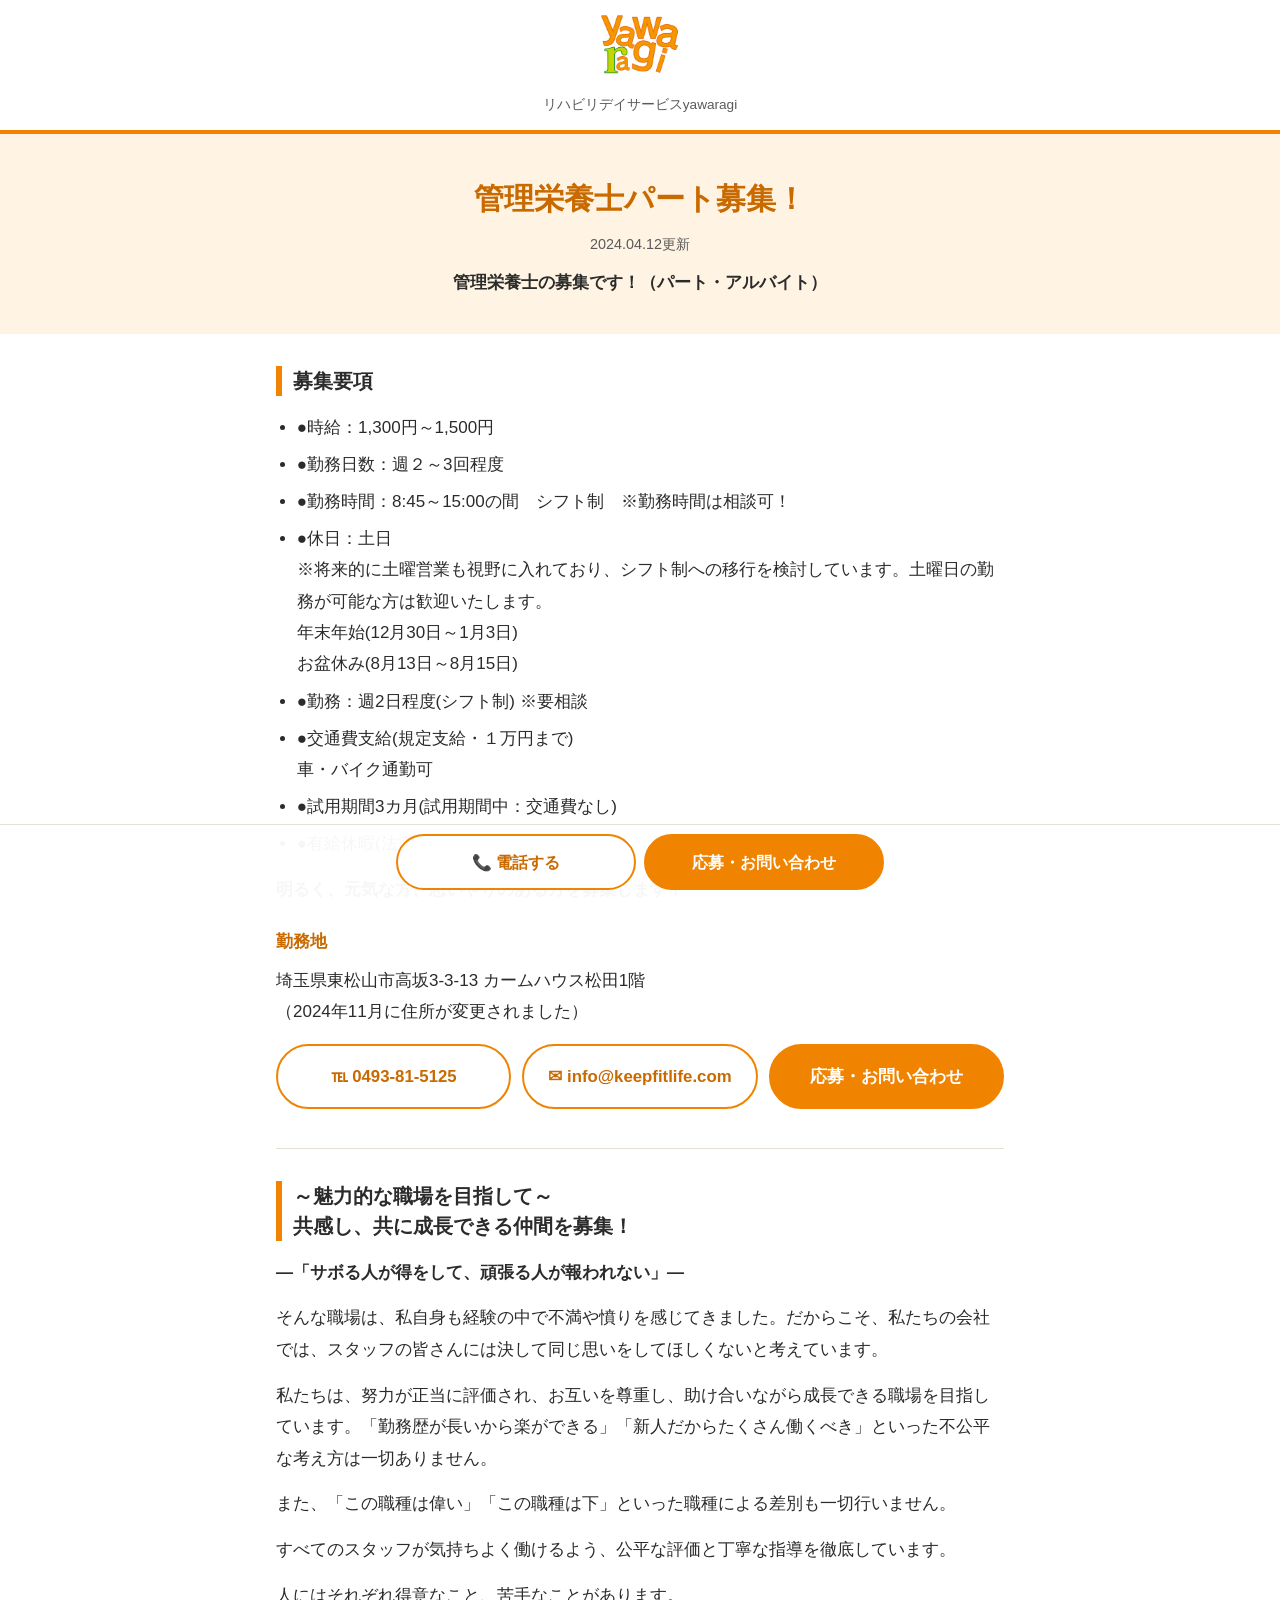
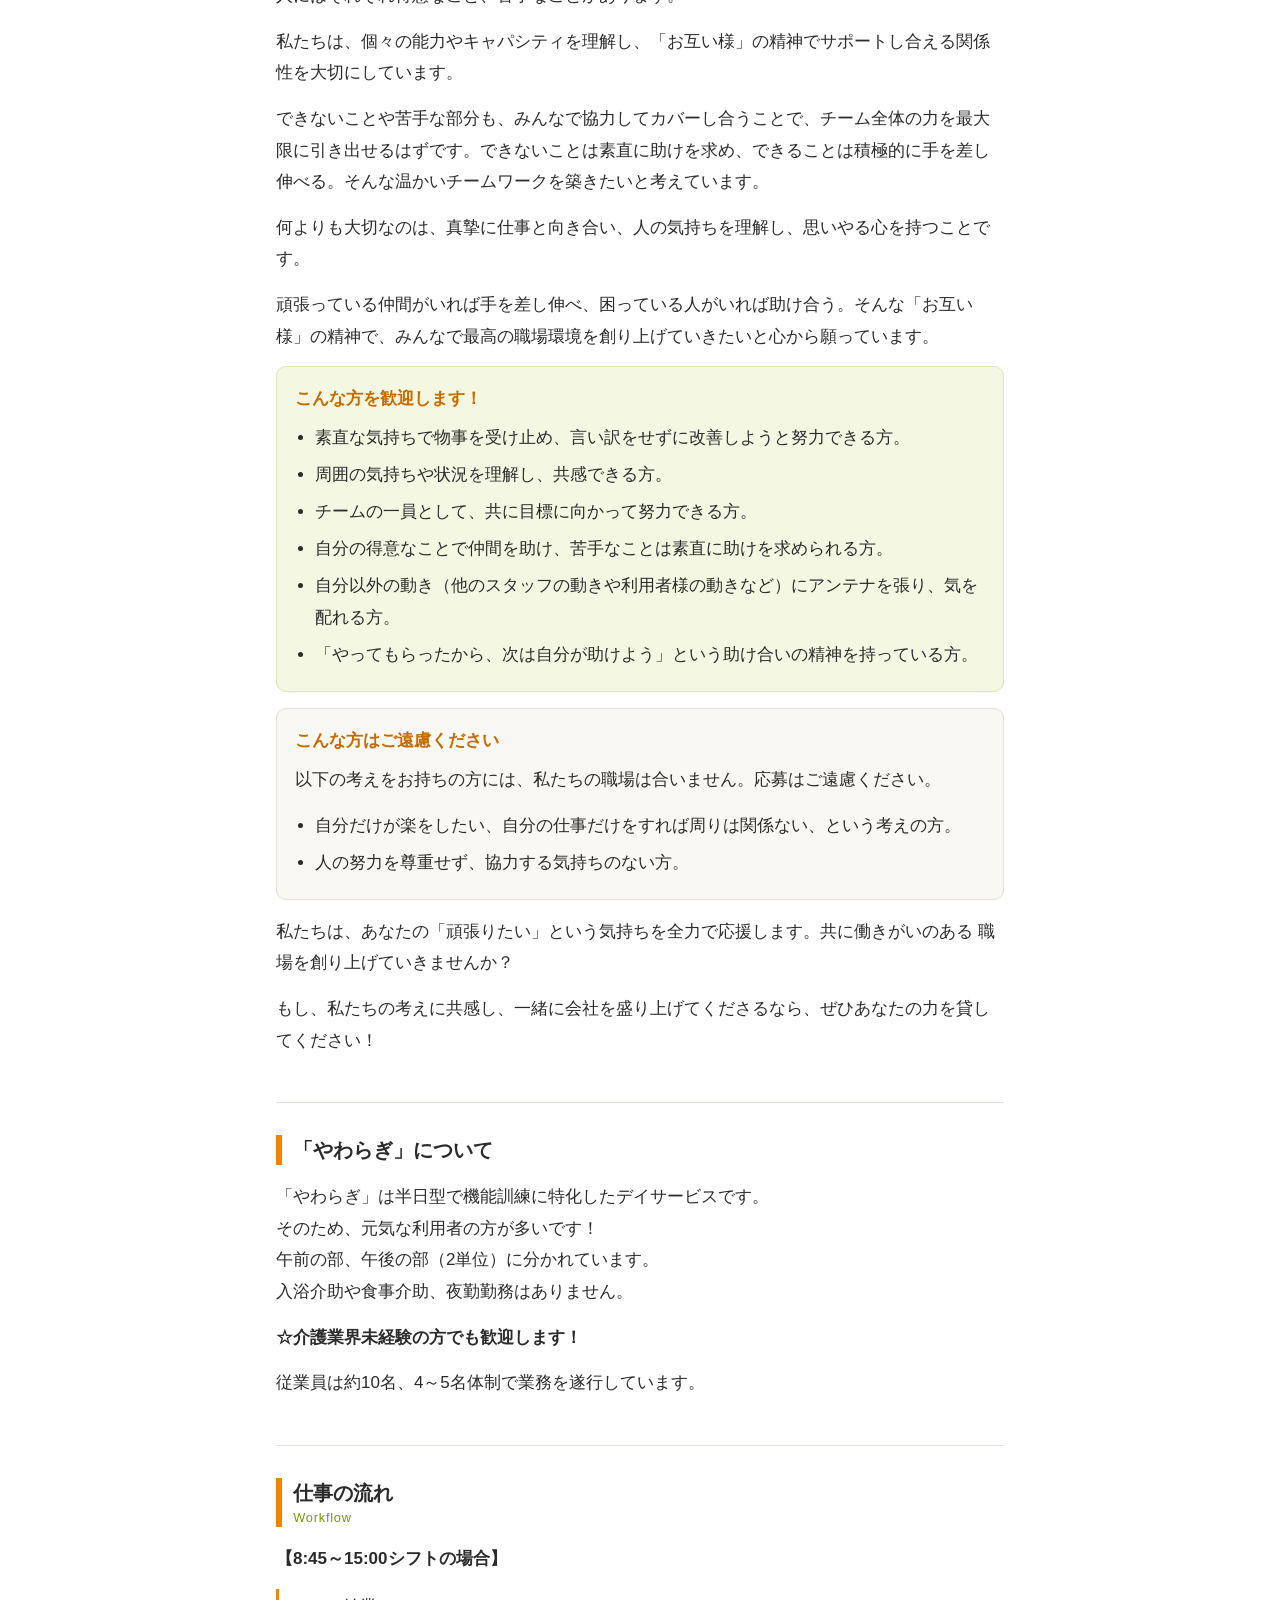
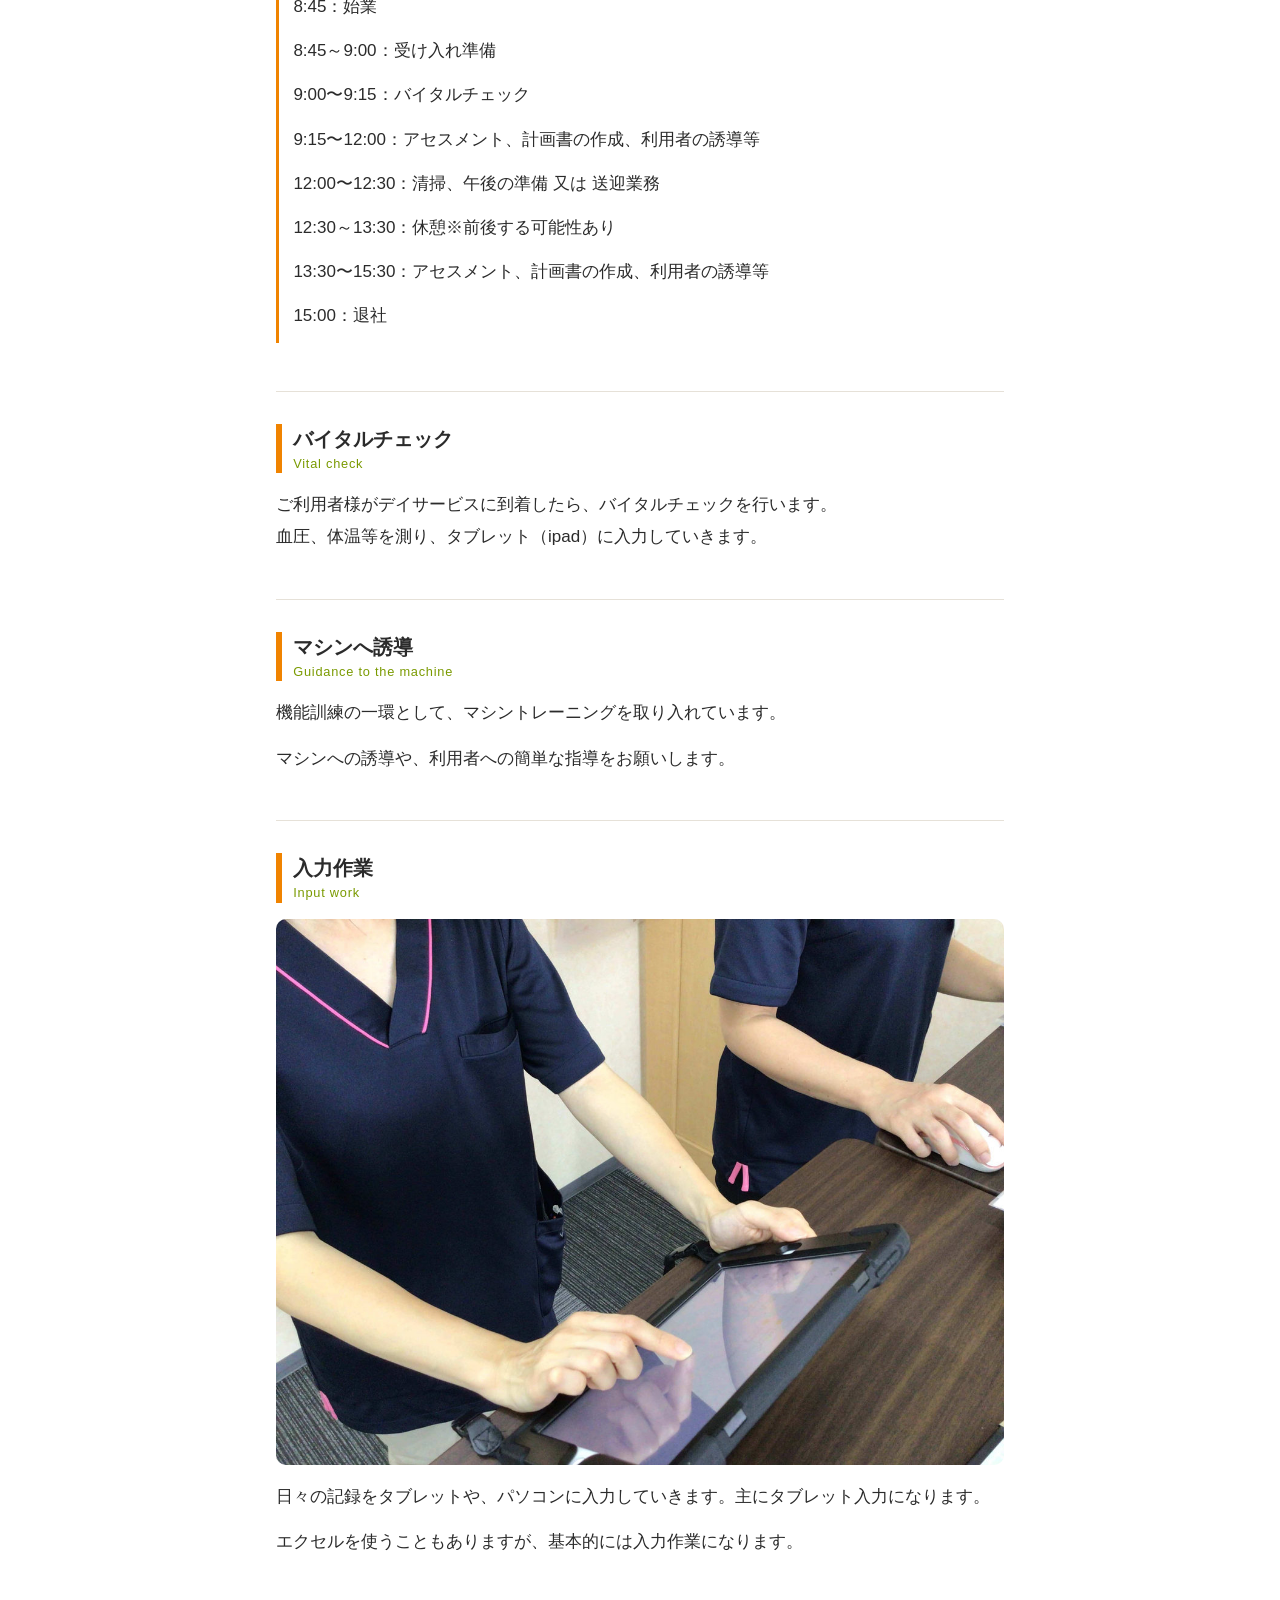
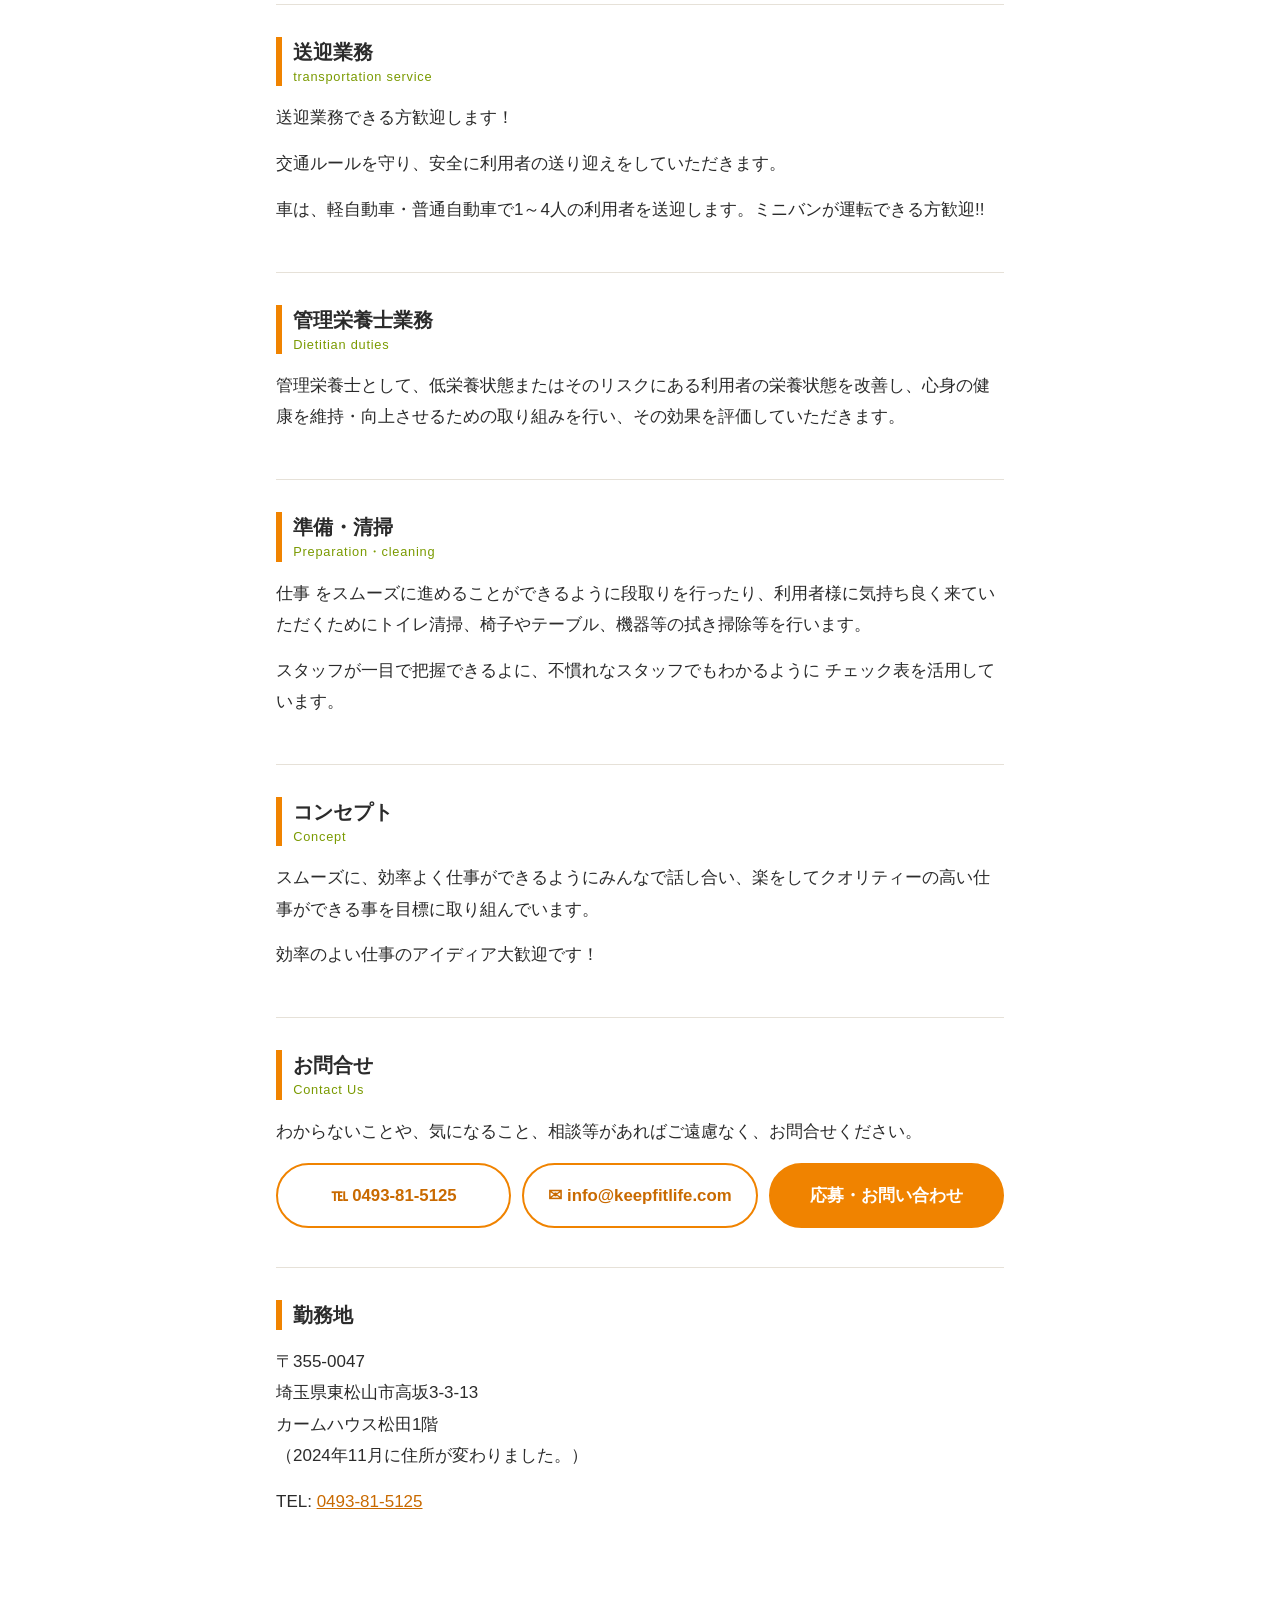
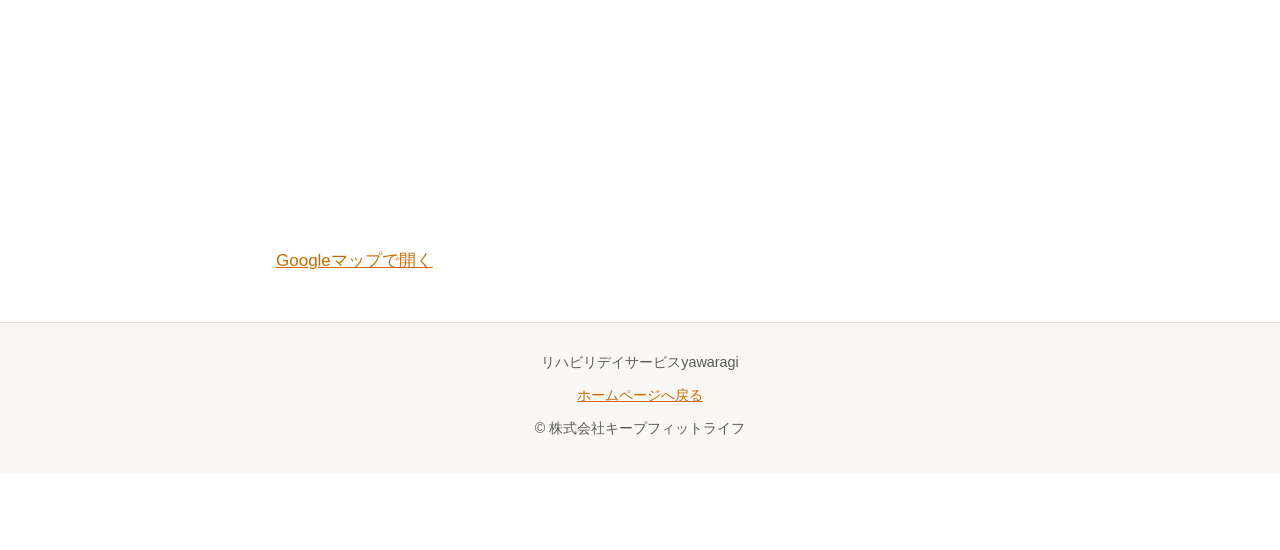
==== jobs/kanri-eiyo-shi-part-job/index.html @ 45f24392 "求人ページ2枚（看護師パート・管理栄養士パート）をWixから写して追加 Co-Authored-By: Claude Opus 5.5 <noreply@anthropic.com>" ====
<!DOCTYPE html>
<html lang="ja">
<head>
<meta charset="UTF-8">
<meta name="viewport" content="width=device-width, initial-scale=1.0">
<title>管理栄養士【パート募集】｜リハビリデイサービスyawaragi｜東松山市</title>
<meta name="description" content="管理栄養士募集｜東松山市｜リハビリデイサービスyawaragi｜東松山市高坂にあるリハビリデイサービスyawaragiで管理栄養士を募集！時間・曜日応相談！ブランクのある方も歓迎！運動リハビリに特化したデイサービスで、利用者様の健康を食事面からサポートしませんか？">
<meta property="og:title" content="管理栄養士【パート募集】｜リハビリデイサービスyawaragi｜東松山市">
<meta property="og:description" content="管理栄養士募集｜東松山市｜リハビリデイサービスyawaragi｜東松山市高坂にあるリハビリデイサービスyawaragiで管理栄養士を募集！時間・曜日応相談！ブランクのある方も歓迎！運動リハビリに特化したデイサービスで、利用者様の健康を食事面からサポートしませんか？">
<meta property="og:site_name" content="リハビリデイサービスyawaragi">
<meta property="og:type" content="website">
<link rel="stylesheet" href="../../assets/jobs.css">
<script type="application/ld+json">
{
  "@context": "https://schema.org",
  "@type": "JobPosting",
  "title": "管理栄養士（パート・アルバイト）",
  "description": "<p>半日型で機能訓練に特化したデイサービス「やわらぎ」の管理栄養士（パート・アルバイト）募集です。入浴介助や食事介助、夜勤勤務はありません。</p><p>仕事内容：低栄養状態またはそのリスクにある利用者の栄養状態の改善とその評価、アセスメント、計画書の作成、バイタルチェック、マシンへの誘導、記録の入力、準備・清掃、送迎業務（できる方歓迎）。</p><p>時給：1,300円～1,500円。勤務日数：週２～3回程度。勤務時間：8:45～15:00の間　シフト制（勤務時間は相談可）。休日：土日。交通費支給(規定支給・１万円まで)。車・バイク通勤可。試用期間3カ月(試用期間中：交通費なし)。有給休暇(法定通り)。</p>",
  "datePosted": "2026-10-12",
  "employmentType": "PART_TIME",
  "hiringOrganization": {
    "@type": "Organization",
    "name": "リハビリデイサービスyawaragi",
    "sameAs": "https://www.keepfitlife-yawaragi.com"
  },
  "jobLocation": {
    "@type": "Place",
    "address": {
      "@type": "PostalAddress",
      "streetAddress": "高坂3-3-13 カームハウス松田1階",
      "addressLocality": "東松山市",
      "addressRegion": "埼玉県",
      "postalCode": "355-0047",
      "addressCountry": "JP"
    }
  },
  "baseSalary": {
    "@type": "MonetaryAmount",
    "currency": "JPY",
    "value": { "@type": "QuantitativeValue", "minValue": 1300, "maxValue": 1500, "unitText": "HOUR" }
  },
  "directApply": false
}
</script>
</head>
<body>

<header class="site-header">
  <a href="https://www.keepfitlife-yawaragi.com"><img src="../../assets/logo-yawaragi.png" alt="リハビリデイサービスyawaragiのロゴマーク" width="480" height="367"></a>
  <p>リハビリデイサービスyawaragi</p>
</header>

<div class="hero">
  <h1>管理栄養士パート募集！</h1>
  <p class="updated">2024.04.12更新</p>
  <p class="lead">管理栄養士の募集です！（パート・アルバイト）</p>
</div>

<main>

  <section>
    <h2>募集要項</h2>
    <ul>
      <li>●時給：1,300円～1,500円</li>
      <li>●勤務日数：週２～3回程度</li>
      <li>●勤務時間：8:45～15:00の間　シフト制　※勤務時間は相談可！</li>
      <li>●休日：土日<br>
        ※将来的に土曜営業も視野に入れており、シフト制への移行を検討しています。土曜日の勤務が可能な方は歓迎いたします。<br>
        年末年始(12月30日～1月3日)<br>
        お盆休み(8月13日～8月15日)</li>
      <li>●勤務：週2日程度(シフト制) ※要相談</li>
      <li>●交通費支給(規定支給・１万円まで)<br>車・バイク通勤可</li>
      <li>●試用期間3カ月(試用期間中：交通費なし)</li>
      <li>●有給休暇(法定通り)</li>
    </ul>
    <p><b>明るく、元気な方、思いやりのある方を募集します！</b></p>

    <h3>勤務地</h3>
    <p>埼玉県東松山市高坂3-3-13 カームハウス松田1階<br>（2024年11月に住所が変更されました）</p>
    <div class="cta">
      <a class="btn" href="tel:0493815125">℡ 0493-81-5125</a>
      <a class="btn" href="mailto:info@keepfitlife.com">✉ info@keepfitlife.com</a>
      <a class="btn primary" href="https://www.keepfitlife-yawaragi.com/jobs/recruit-reserve">応募・お問い合わせ</a>
    </div>
  </section>

  <section>
    <h2>～魅力的な職場を目指して～<br>共感し、共に成長できる仲間を募集！</h2>
    <p><b>―「サボる人が得をして、頑張る人が報われない」―</b></p>
    <p>そんな職場は、私自身も経験の中で不満や憤りを感じてきました。だからこそ、私たちの会社では、スタッフの皆さんには決して同じ思いをしてほしくないと考えています。</p>
    <p>私たちは、努力が正当に評価され、お互いを尊重し、助け合いながら成長できる職場を目指しています。「勤務歴が長いから楽ができる」「新人だからたくさん働くべき」といった不公平な考え方は一切ありません。</p>
    <p>また、「この職種は偉い」「この職種は下」といった職種による差別も一切行いません。</p>
    <p>すべてのスタッフが気持ちよく働けるよう、公平な評価と丁寧な指導を徹底しています。</p>
    <p>人にはそれぞれ得意なこと、苦手なことがあります。</p>
    <p>私たちは、個々の能力やキャパシティを理解し、「お互い様」の精神でサポートし合える関係性を大切にしています。</p>
    <p>できないことや苦手な部分も、みんなで協力してカバーし合うことで、チーム全体の力を最大限に引き出せるはずです。できないことは素直に助けを求め、できることは積極的に手を差し伸べる。そんな温かいチームワークを築きたいと考えています。</p>
    <p>何よりも大切なのは、真摯に仕事と向き合い、人の気持ちを理解し、思いやる心を持つことです。</p>
    <p>頑張っている仲間がいれば手を差し伸べ、困っている人がいれば助け合う。そんな「お互い様」の精神で、みんなで最高の職場環境を創り上げていきたいと心から願っています。</p>

    <div class="box green">
      <h3>こんな方を歓迎します！</h3>
      <ul>
        <li>素直な気持ちで物事を受け止め、言い訳をせずに改善しようと努力できる方。</li>
        <li>周囲の気持ちや状況を理解し、共感できる方。</li>
        <li>チームの一員として、共に目標に向かって努力できる方。</li>
        <li>自分の得意なことで仲間を助け、苦手なことは素直に助けを求められる方。</li>
        <li>自分以外の動き（他のスタッフの動きや利用者様の動きなど）にアンテナを張り、気を配れる方。</li>
        <li>「やってもらったから、次は自分が助けよう」という助け合いの精神を持っている方。</li>
      </ul>
    </div>
    <div class="box">
      <h3>こんな方はご遠慮ください</h3>
      <p>以下の考えをお持ちの方には、私たちの職場は合いません。応募はご遠慮ください。</p>
      <ul>
        <li>自分だけが楽をしたい、自分の仕事だけをすれば周りは関係ない、という考えの方。</li>
        <li>人の努力を尊重せず、協力する気持ちのない方。</li>
      </ul>
    </div>
    <p>私たちは、あなたの「頑張りたい」という気持ちを全力で応援します。共に働きがいのある 職場を創り上げていきませんか？</p>
    <p>もし、私たちの考えに共感し、一緒に会社を盛り上げてくださるなら、ぜひあなたの力を貸してください！</p>
  </section>

  <section>
    <h2>「やわらぎ」について</h2>
    <p>「やわらぎ」は半日型で機能訓練に特化したデイサービスです。<br>
    そのため、元気な利用者の方が多いです！<br>
    午前の部、午後の部（2単位）に分かれています。<br>
    入浴介助や食事介助、夜勤勤務はありません。</p>
    <p><b>☆介護業界未経験の方でも歓迎します！</b></p>
    <p>従業員は約10名、4～5名体制で業務を遂行しています。</p>
  </section>

  <section>
    <h2>仕事の流れ <span class="en">Workflow</span></h2>
    <p><b>【8:45～15:00シフトの場合】</b></p>
    <ol class="flow">
      <li>8:45：始業</li>
      <li>8:45～9:00：受け入れ準備</li>
      <li>9:00〜9:15：バイタルチェック</li>
      <li>9:15〜12:00：アセスメント、計画書の作成、利用者の誘導等</li>
      <li>12:00〜12:30：清掃、午後の準備 又は 送迎業務</li>
      <li>12:30～13:30：休憩※前後する可能性あり</li>
      <li>13:30〜15:30：アセスメント、計画書の作成、利用者の誘導等</li>
      <li>15:00：退社</li>
    </ol>
  </section>

  <section>
    <h2>バイタルチェック <span class="en">Vital check</span></h2>
    <p>ご利用者様がデイサービスに到着したら、バイタルチェックを行います。<br>
    血圧、体温等を測り、タブレット（ipad）に入力していきます。</p>
  </section>

  <section>
    <h2>マシンへ誘導 <span class="en">Guidance to the machine</span></h2>
    <p>機能訓練の一環として、マシントレーニングを取り入れています。</p>
    <p>マシンへの誘導や、利用者への簡単な指導をお願いします。</p>
  </section>

  <section>
    <h2>入力作業 <span class="en">Input work</span></h2>
    <figure><img src="../../assets/photo-tablet-input.jpg" alt="リハビリデイサービスyawaragi管理栄養士求人ページのタブレット入力イメージ写真" width="1200" height="900" loading="lazy"></figure>
    <p>日々の記録をタブレットや、パソコンに入力していきます。主にタブレット入力になります。</p>
    <p>エクセルを使うこともありますが、基本的には入力作業になります。</p>
  </section>

  <section>
    <h2>送迎業務 <span class="en">transportation service</span></h2>
    <p>送迎業務できる方歓迎します！</p>
    <p>交通ルールを守り、安全に利用者の送り迎えをしていただきます。</p>
    <p>車は、軽自動車・普通自動車で1～4人の利用者を送迎します。ミニバンが運転できる方歓迎!!</p>
  </section>

  <section>
    <h2>管理栄養士業務 <span class="en">Dietitian duties</span></h2>
    <p>管理栄養士として、低栄養状態またはそのリスクにある利用者の栄養状態を改善し、心身の健康を維持・向上させるための取り組みを行い、その効果を評価していただきます。</p>
  </section>

  <section>
    <h2>準備・清掃 <span class="en">Preparation・cleaning</span></h2>
    <p>仕事 をスムーズに進めることができるように段取りを行ったり、利用者様に気持ち良く来ていただくためにトイレ清掃、椅子やテーブル、機器等の拭き掃除等を行います。</p>
    <p>スタッフが一目で把握できるよに、不慣れなスタッフでもわかるように チェック表を活用しています。</p>
  </section>

  <section>
    <h2>コンセプト <span class="en">Concept</span></h2>
    <p>スムーズに、効率よく仕事ができるようにみんなで話し合い、楽をしてクオリティーの高い仕事ができる事を目標に取り組んでいます。</p>
    <p>効率のよい仕事のアイディア大歓迎です！</p>
  </section>

  <section>
    <h2>お問合せ <span class="en">Contact Us</span></h2>
    <p>わからないことや、気になること、相談等があればご遠慮なく、お問合せください。</p>
    <div class="cta">
      <a class="btn" href="tel:0493815125">℡ 0493-81-5125</a>
      <a class="btn" href="mailto:info@keepfitlife.com">✉ info@keepfitlife.com</a>
      <a class="btn primary" href="https://www.keepfitlife-yawaragi.com/jobs/recruit-reserve">応募・お問い合わせ</a>
    </div>
  </section>

  <section class="map">
    <h2>勤務地</h2>
    <p>〒355-0047<br>埼玉県東松山市高坂3-3-13<br>カームハウス松田1階<br>（2024年11月に住所が変わりました。）</p>
    <p>TEL: <a href="tel:0493815125">0493-81-5125</a></p>
    <iframe src="https://www.google.com/maps?q=%E5%9F%BC%E7%8E%89%E7%9C%8C%E6%9D%B1%E6%9D%BE%E5%B1%B1%E5%B8%82%E9%AB%98%E5%9D%823-3-13&amp;output=embed" title="リハビリデイサービスyawaragiの地図" loading="lazy" referrerpolicy="no-referrer-when-downgrade"></iframe>
    <p style="margin-top:0.8rem"><a href="https://www.google.com/maps/search/?api=1&amp;query=%E5%9F%BC%E7%8E%89%E7%9C%8C%E6%9D%B1%E6%9D%BE%E5%B1%B1%E5%B8%82%E9%AB%98%E5%9D%823-3-13" target="_blank" rel="noopener">Googleマップで開く</a></p>
  </section>

</main>

<footer>
  <p>リハビリデイサービスyawaragi</p>
  <p><a href="https://www.keepfitlife-yawaragi.com">ホームページへ戻る</a></p>
  <p>&copy; 株式会社キープフィットライフ</p>
</footer>

<div class="fixed-cta">
  <a class="btn" href="tel:0493815125">📞 電話する</a>
  <a class="btn primary" href="https://www.keepfitlife-yawaragi.com/jobs/recruit-reserve">応募・お問い合わせ</a>
</div>

</body>
</html>
---- assets/jobs.css ----
:root {
  --orange: #f08300;
  --orange-dark: #c96a00;
  --orange-soft: #fff4e3;
  --green: #7a9a00;
  --green-soft: #f4f8e2;
  --text: #2b2b2b;
  --text-light: #5a5a5a;
  --bg: #ffffff;
  --bg-soft: #faf8f4;
  --border: #e6e1d8;
}
* { box-sizing: border-box; }
html { -webkit-text-size-adjust: 100%; }
body {
  margin: 0;
  font-family: 'Hiragino Kaku Gothic ProN', 'Hiragino Sans', 'Noto Sans JP', 'Yu Gothic', Meiryo, sans-serif;
  font-size: 16px;
  color: var(--text);
  background: var(--bg);
  line-height: 1.85;
  padding-bottom: 76px; /* 画面下の問い合わせバーの分 */
}
img { max-width: 100%; height: auto; }
a { color: var(--orange-dark); }

header.site-header {
  border-bottom: 4px solid var(--orange);
  padding: 0.8rem 1rem;
  text-align: center;
}
header.site-header a { display: inline-block; line-height: 0; }
header.site-header img { height: 64px; width: auto; }
header.site-header p {
  margin: 0.3rem 0 0;
  font-size: 0.85rem;
  color: var(--text-light);
}

.hero {
  background: var(--orange-soft);
  padding: 1.8rem 1rem 1.6rem;
  text-align: center;
}
.hero h1 {
  margin: 0 auto;
  max-width: 760px;
  font-size: 1.45rem;
  line-height: 1.5;
  color: var(--orange-dark);
}
.hero .updated { margin: 0.6rem 0 0; font-size: 0.9rem; color: var(--text-light); }
.hero .lead { margin: 0.6rem 0 0; font-weight: 700; }

main { max-width: 760px; margin: 0 auto; padding: 0 1rem; }
section { padding: 2rem 0; border-bottom: 1px solid var(--border); }
section:last-of-type { border-bottom: none; }

h2 {
  font-size: 1.25rem;
  line-height: 1.5;
  margin: 0 0 1rem;
  padding-left: 0.7rem;
  border-left: 6px solid var(--orange);
}
h2 .en {
  display: block;
  font-size: 0.8rem;
  font-weight: 500;
  color: var(--green);
  letter-spacing: 0.06em;
}
h3 { font-size: 1.08rem; line-height: 1.6; margin: 1.4rem 0 0.6rem; color: var(--orange-dark); }
p { margin: 0 0 0.9rem; }
ul { margin: 0 0 0.9rem; padding-left: 1.3rem; }
li { margin-bottom: 0.35rem; }

dl.spec { margin: 0; }
dl.spec dt {
  font-weight: 700;
  color: var(--orange-dark);
  margin-top: 0.9rem;
}
dl.spec dt:first-child { margin-top: 0; }
dl.spec dd { margin: 0.1rem 0 0; }

.big { font-size: 1.3rem; font-weight: 700; }
.note { font-size: 0.95rem; color: var(--text-light); }

.box {
  background: var(--bg-soft);
  border: 1px solid var(--border);
  border-radius: 10px;
  padding: 1.1rem 1.1rem 0.4rem;
  margin: 0 0 1rem;
}
.box.green { background: var(--green-soft); border-color: #dbe6b0; }
.box.orange { background: var(--orange-soft); border-color: #f5d9a8; }
.box h3:first-child { margin-top: 0; }

.shien .amount {
  font-size: 1.5rem;
  font-weight: 700;
  color: var(--orange-dark);
  text-align: center;
  margin: 1rem 0;
}
.shien dl dt { font-weight: 700; margin-top: 0.7rem; }
.shien dl dd { margin: 0; }

ol.flow { list-style: none; margin: 0 0 1rem; padding: 0; }
ol.flow li {
  border-left: 3px solid var(--orange);
  padding: 0.1rem 0 0.7rem 0.9rem;
  margin: 0;
}
ol.flow li b { display: block; color: var(--orange-dark); }

figure { margin: 0 0 1rem; }
figure img { border-radius: 10px; display: block; }

details {
  border: 1px solid var(--border);
  border-radius: 10px;
  margin: 0 0 0.7rem;
  background: var(--bg);
}
details summary {
  cursor: pointer;
  font-weight: 700;
  padding: 0.85rem 1rem;
  line-height: 1.6;
}
details[open] summary { border-bottom: 1px solid var(--border); background: var(--bg-soft); border-radius: 10px 10px 0 0; }
details .a { padding: 0.9rem 1rem 0.2rem; }
.faq-cat { font-size: 1.05rem; margin: 1.6rem 0 0.7rem; color: var(--green); }

.cta { display: grid; gap: 0.7rem; margin: 1rem 0 0.4rem; }
.btn {
  display: flex;
  align-items: center;
  justify-content: center;
  text-align: center;
  overflow-wrap: anywhere;
  text-decoration: none;
  font-weight: 700;
  font-size: 1.05rem;
  padding: 0.95rem 1rem;
  border-radius: 999px;
  border: 2px solid var(--orange);
  color: var(--orange-dark);
  background: #fff;
}
.btn.primary { background: var(--orange); color: #fff; }
.btn.green { border-color: var(--green); color: #fff; background: var(--green); }

.map iframe { width: 100%; height: 300px; border: 0; border-radius: 10px; display: block; }

footer {
  background: var(--bg-soft);
  border-top: 1px solid var(--border);
  text-align: center;
  padding: 1.6rem 1rem;
  font-size: 0.9rem;
  color: var(--text-light);
}
footer p { margin: 0 0 0.4rem; }

.fixed-cta {
  position: fixed;
  left: 0; right: 0; bottom: 0;
  display: grid;
  grid-template-columns: 1fr 1fr;
  gap: 0.5rem;
  padding: 0.6rem 0.7rem calc(0.6rem + env(safe-area-inset-bottom));
  background: rgba(255,255,255,0.96);
  border-top: 1px solid var(--border);
}
.fixed-cta .btn { padding: 0.7rem 0.4rem; font-size: 1rem; }

@media (min-width: 720px) {
  body { font-size: 17px; }
  .hero { padding: 2.6rem 1rem 2.2rem; }
  .hero h1 { font-size: 1.9rem; }
  .cta { grid-template-columns: repeat(3, 1fr); }
  .two-col { display: grid; grid-template-columns: 1fr 1fr; gap: 1.4rem; align-items: start; }
  .fixed-cta { grid-template-columns: 240px 240px; justify-content: center; }
}
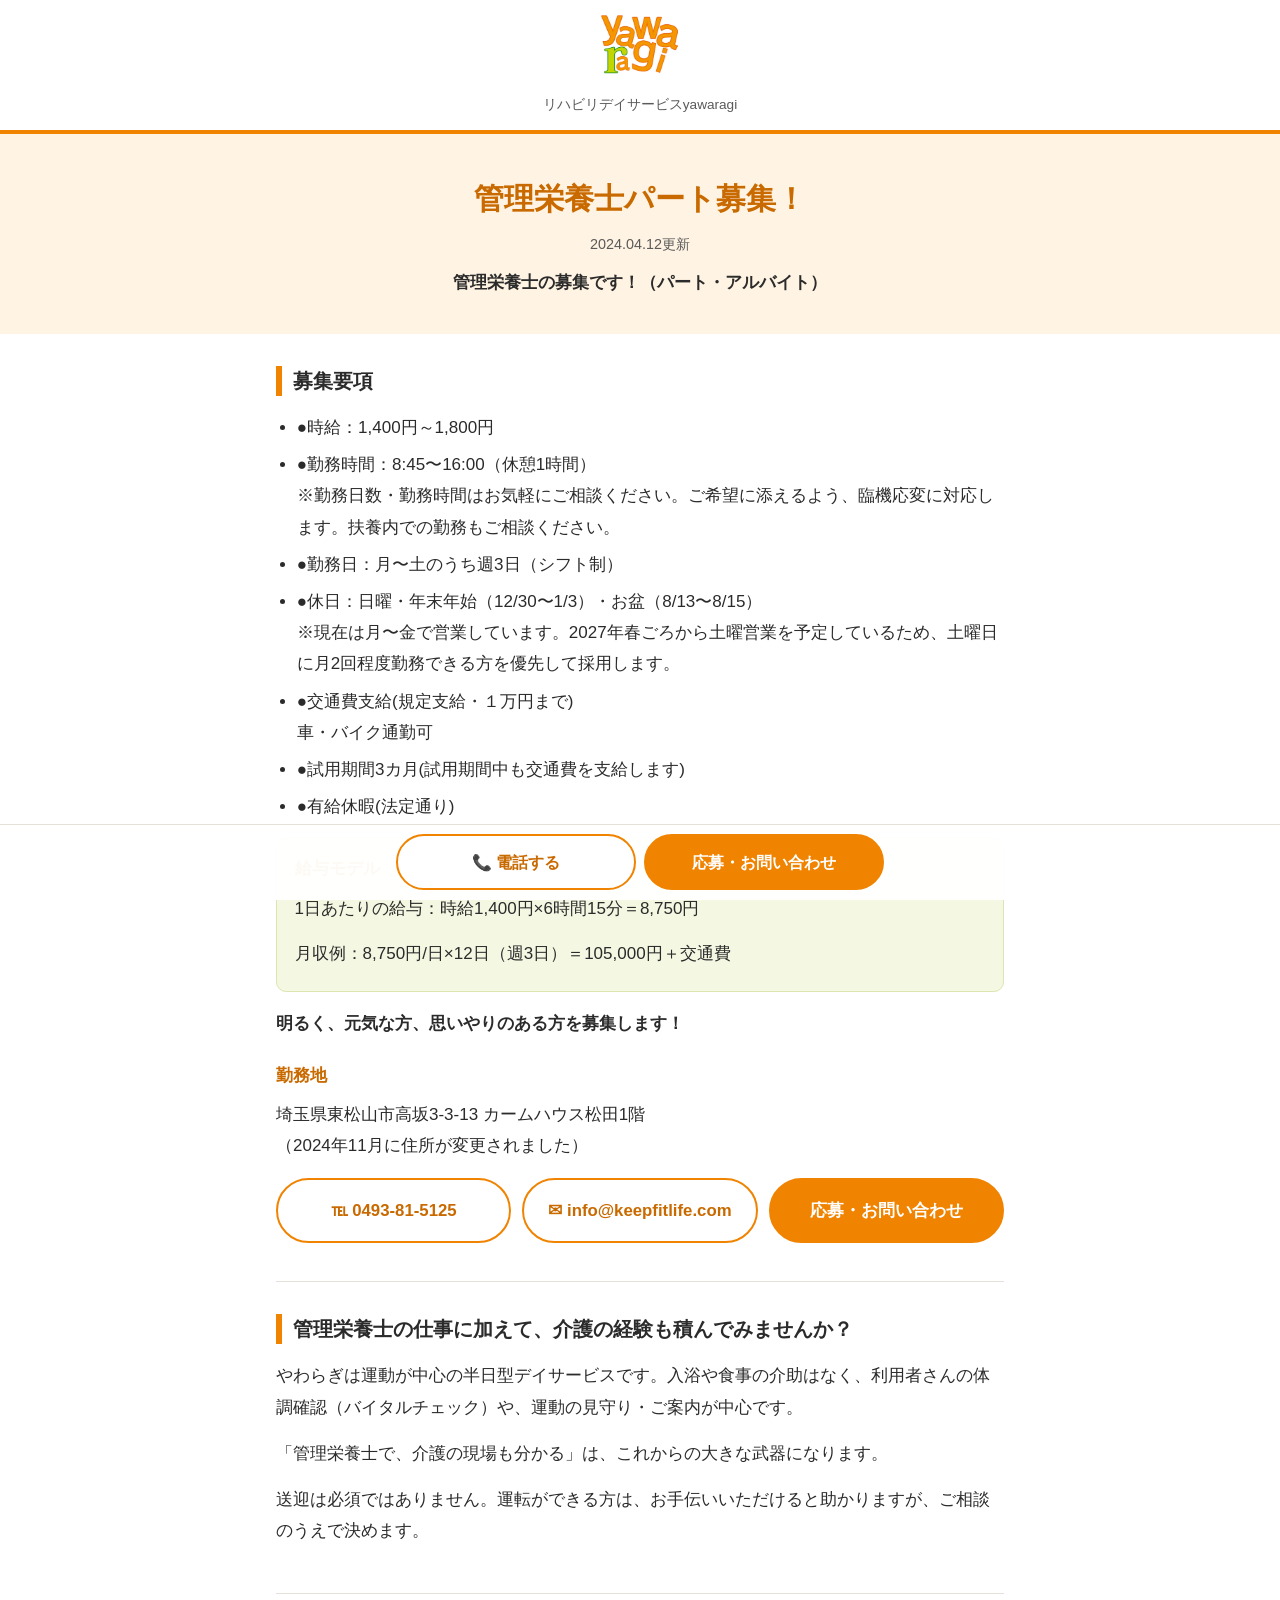
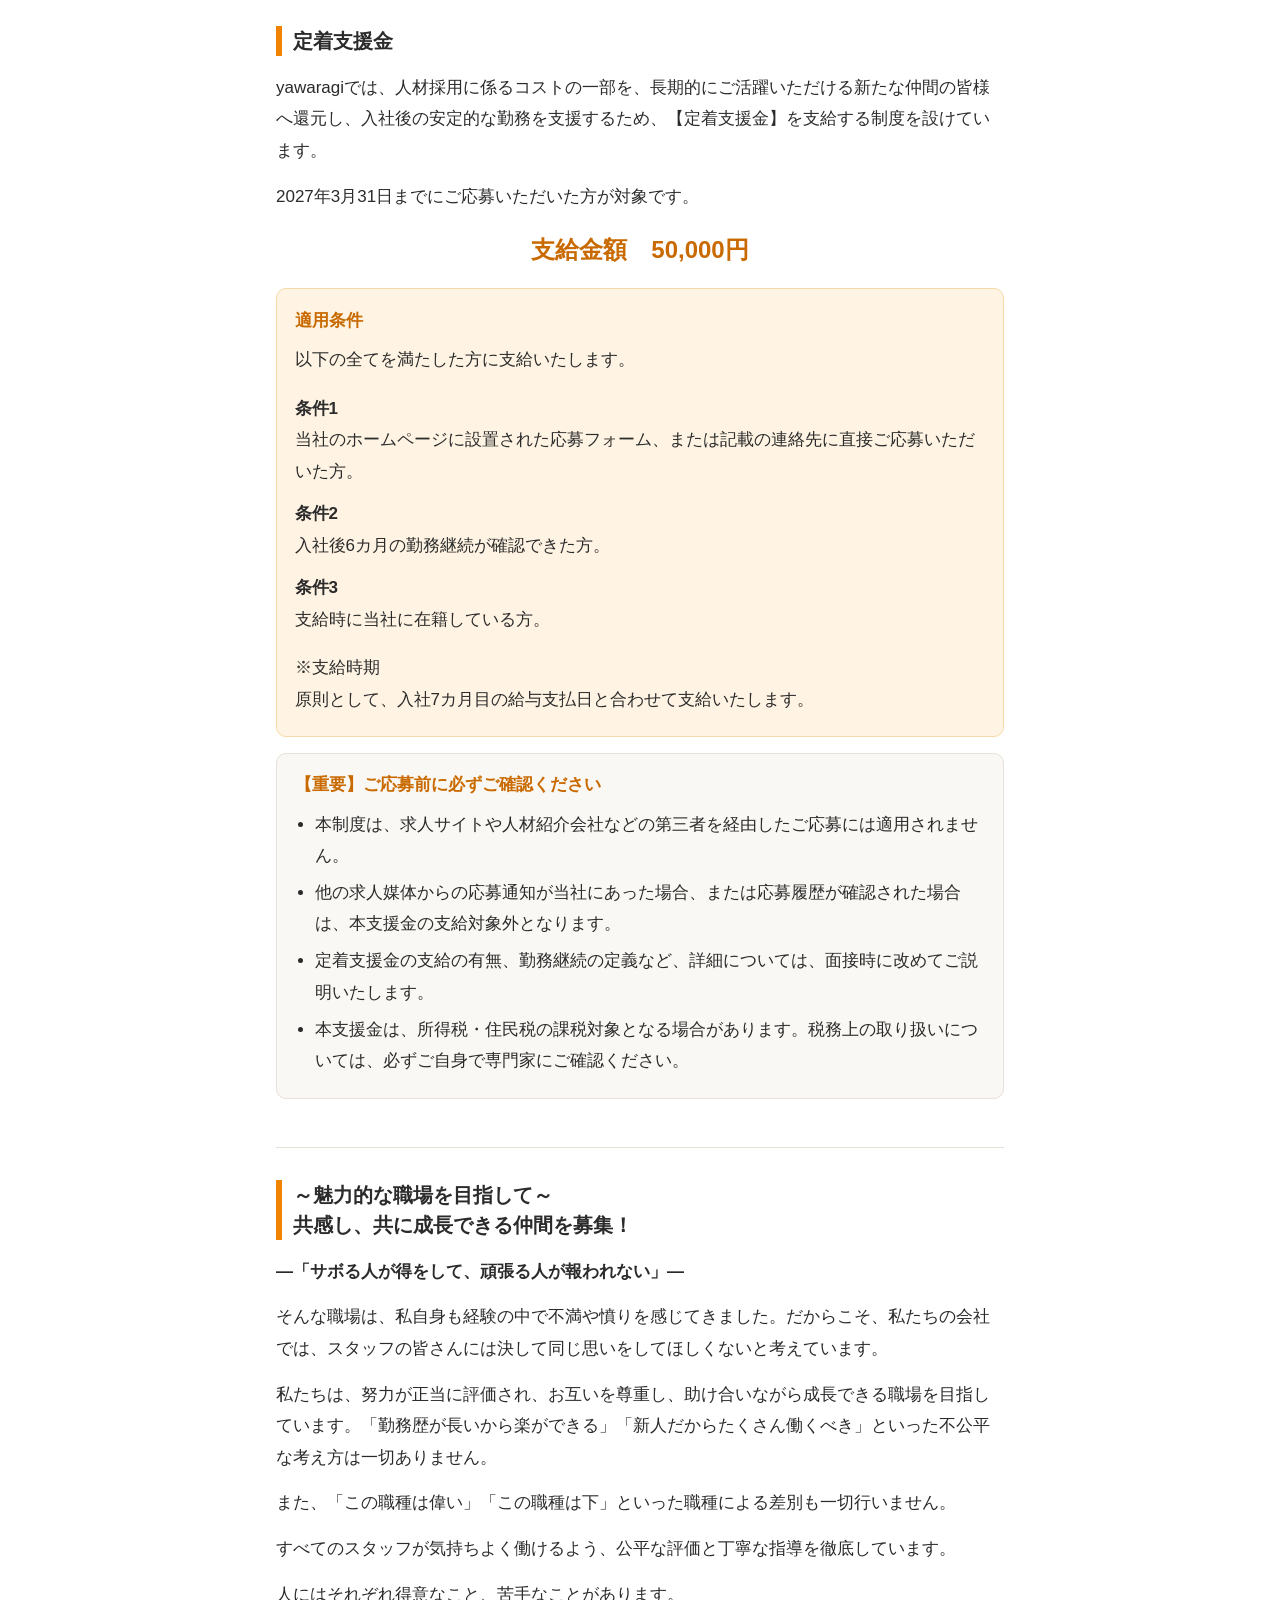
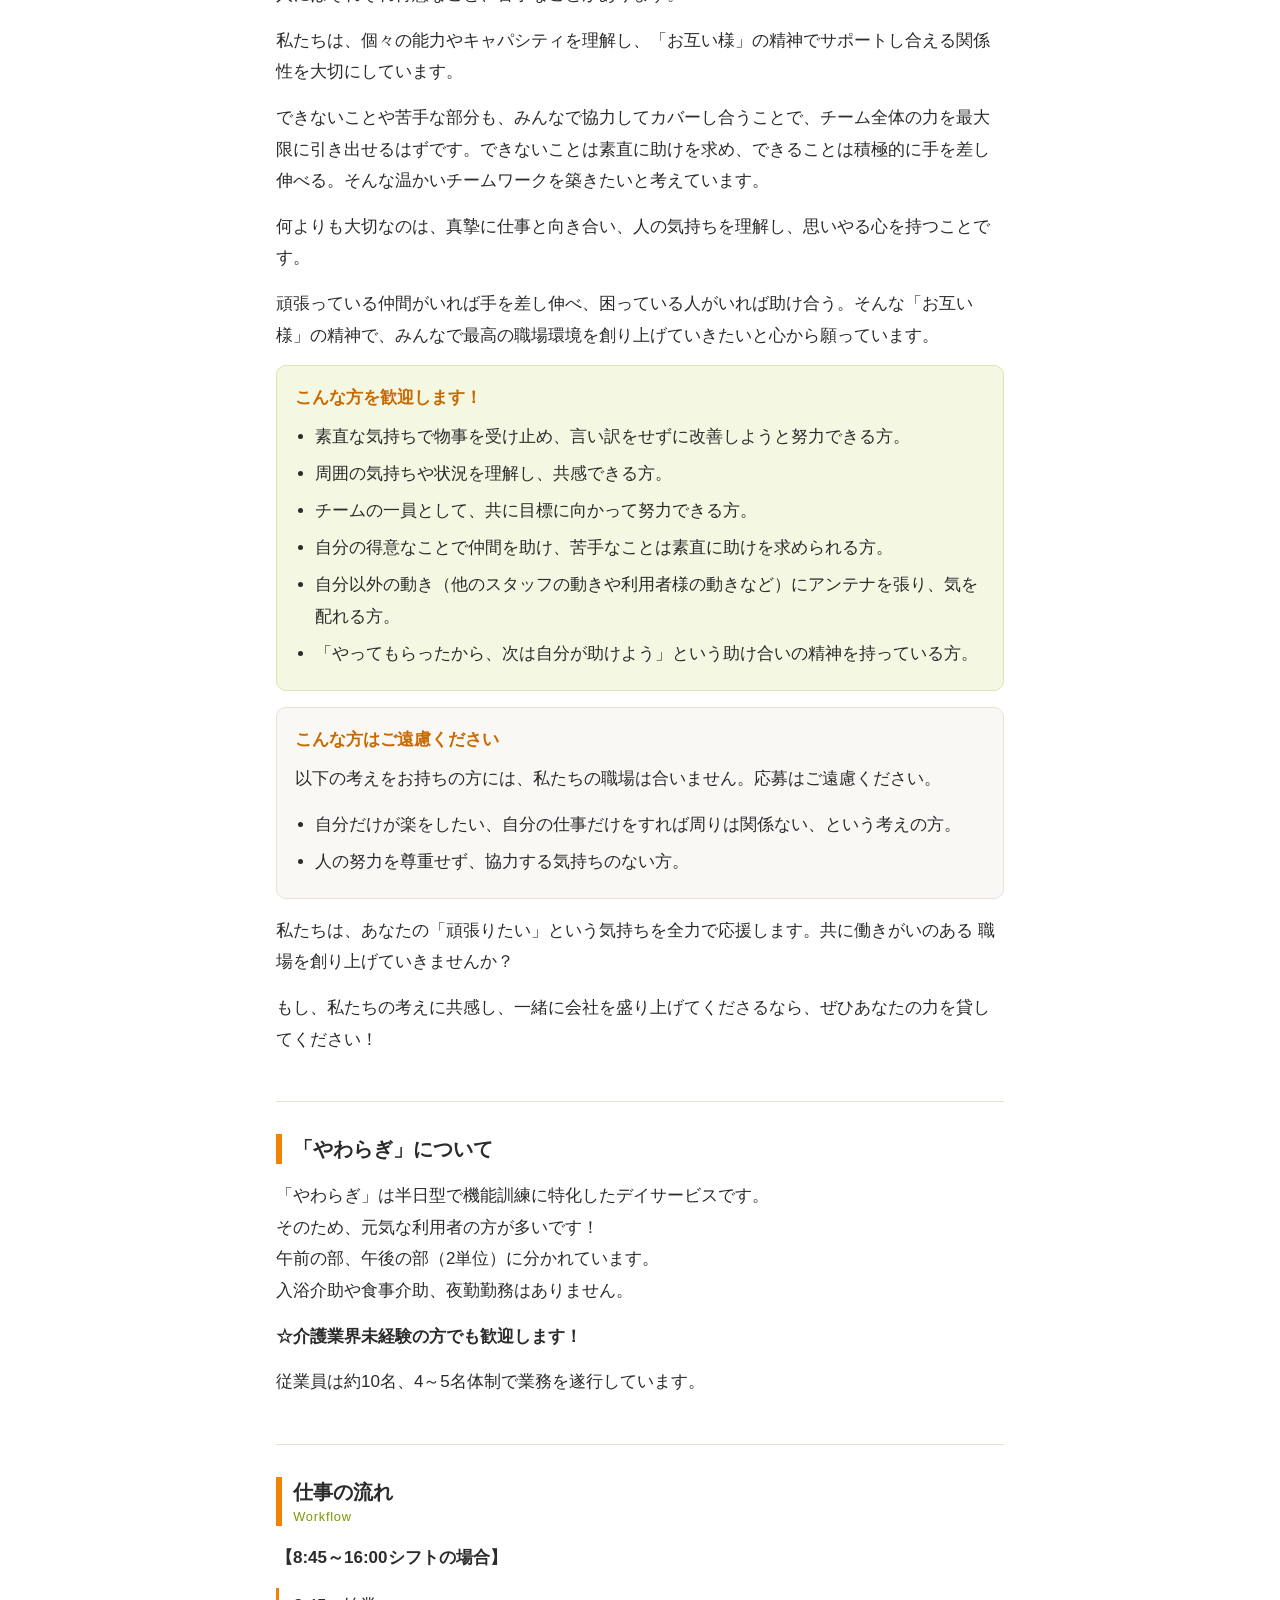
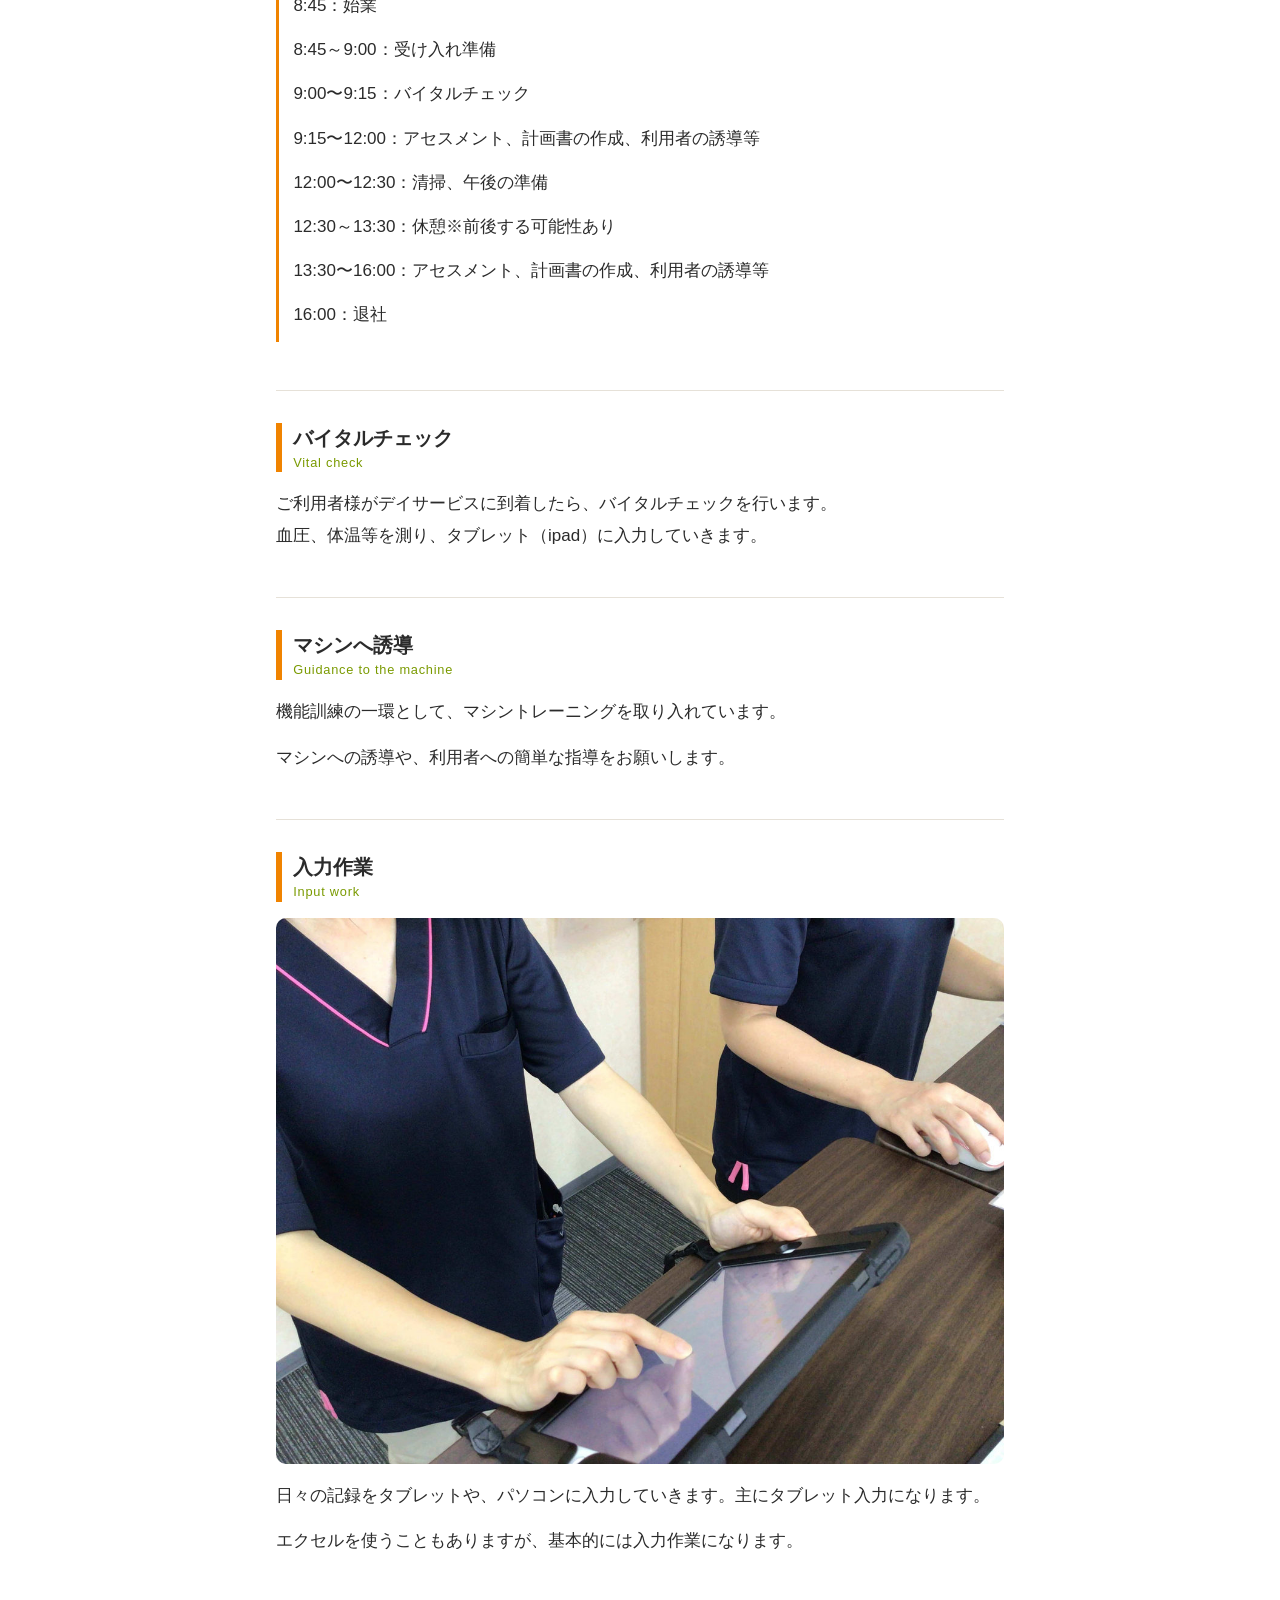
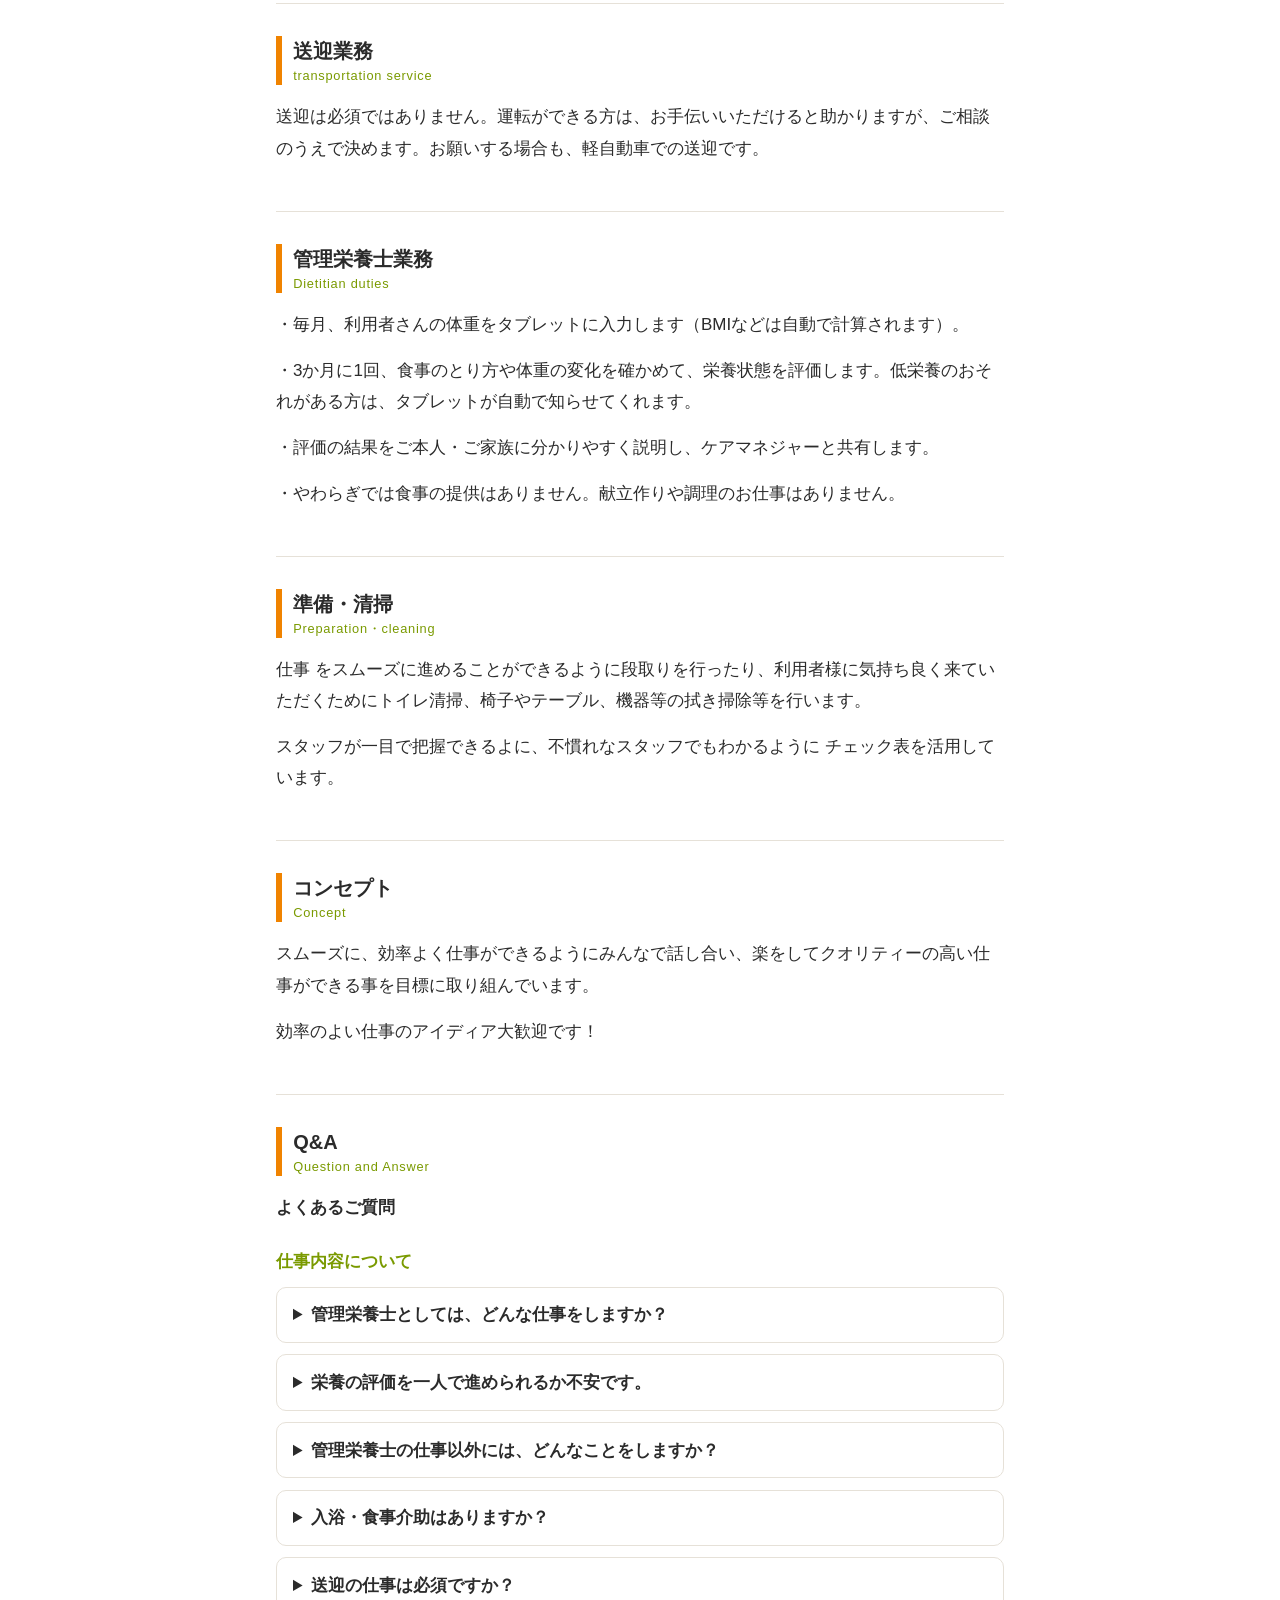
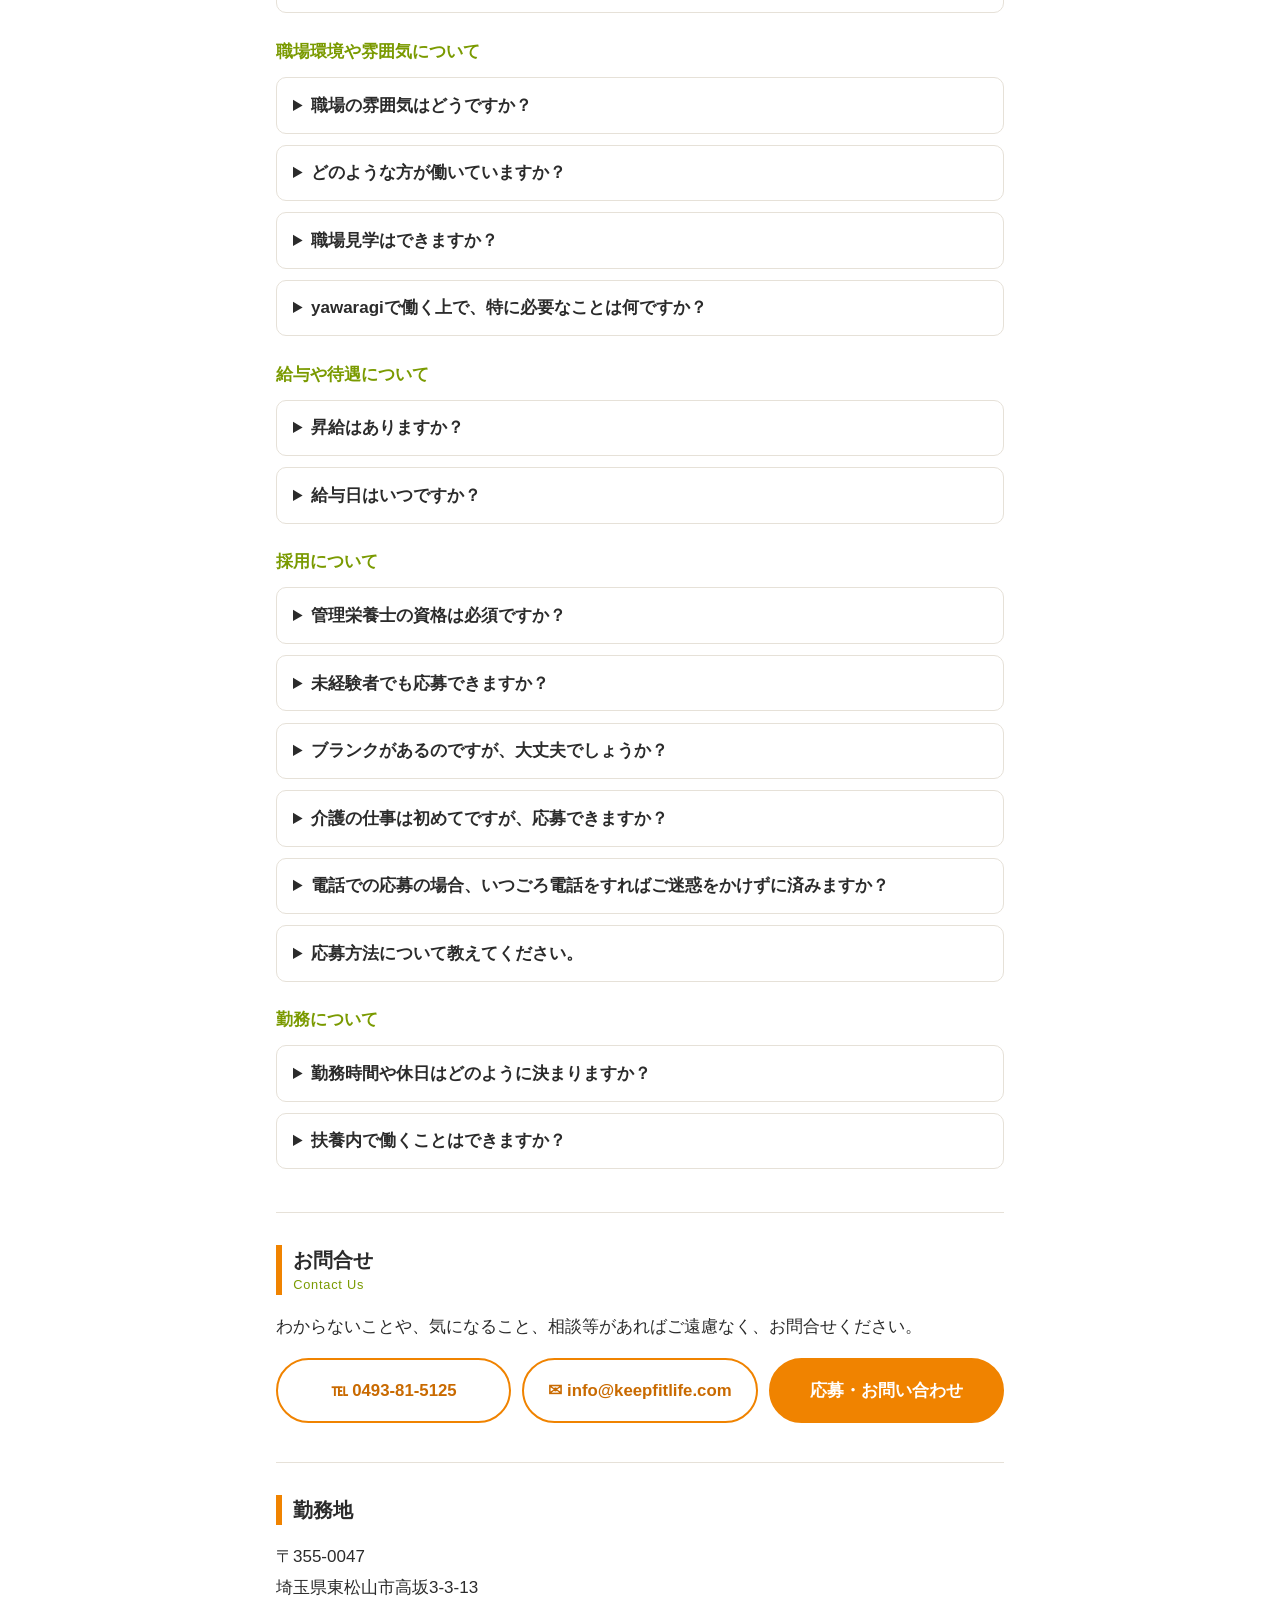
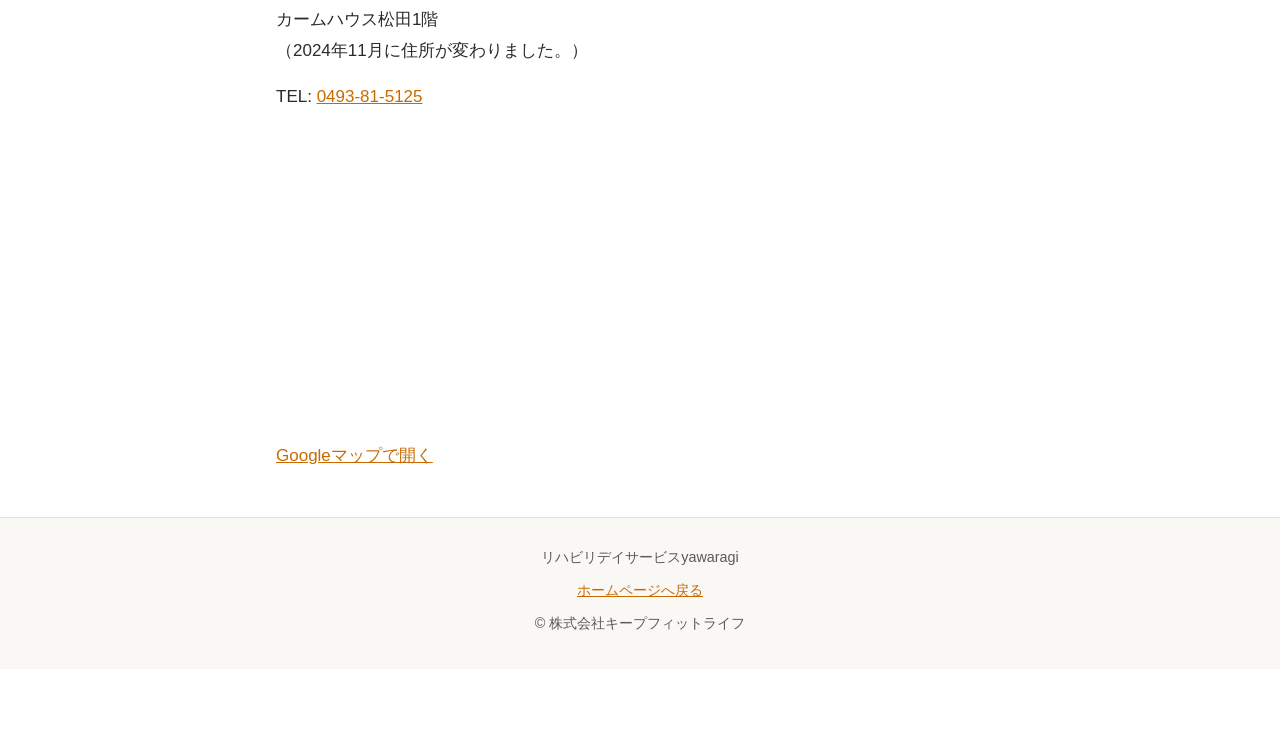
==== commit 3dde3257: "求人ページ2枚を2026-10-12の社長決定で直す（勤務時間8:45〜16:00・勤務日・給与モデル・送迎・定着支援金の期限、管理栄養士にQ&A追加） Co-Authored-By: Claude " ====
--- a/jobs/kanri-eiyo-shi-part-job/index.html
+++ b/jobs/kanri-eiyo-shi-part-job/index.html
@@ -15,7 +15,7 @@
   "@context": "https://schema.org",
   "@type": "JobPosting",
   "title": "管理栄養士（パート・アルバイト）",
-  "description": "<p>半日型で機能訓練に特化したデイサービス「やわらぎ」の管理栄養士（パート・アルバイト）募集です。入浴介助や食事介助、夜勤勤務はありません。</p><p>仕事内容：低栄養状態またはそのリスクにある利用者の栄養状態の改善とその評価、アセスメント、計画書の作成、バイタルチェック、マシンへの誘導、記録の入力、準備・清掃、送迎業務（できる方歓迎）。</p><p>時給：1,300円～1,500円。勤務日数：週２～3回程度。勤務時間：8:45～15:00の間　シフト制（勤務時間は相談可）。休日：土日。交通費支給(規定支給・１万円まで)。車・バイク通勤可。試用期間3カ月(試用期間中：交通費なし)。有給休暇(法定通り)。</p>",
+  "description": "<p>半日型で機能訓練に特化したデイサービス「やわらぎ」の管理栄養士（パート・アルバイト）募集です。入浴介助や食事介助、夜勤勤務はありません。</p><p>仕事内容：毎月の体重の入力、3か月に1回の栄養状態の評価、ご本人・ご家族への説明とケアマネジャーとの共有、バイタルチェック、マシンへの誘導、記録の入力、準備・清掃。食事の提供はなく、献立作りや調理のお仕事はありません。送迎は必須ではありません。</p><p>時給：1,400円～1,800円。勤務時間：8:45〜16:00（休憩1時間）。勤務日：月〜土のうち週3日（シフト制）。休日：日曜・年末年始（12/30〜1/3）・お盆（8/13〜8/15）。交通費支給(規定支給・１万円まで)。試用期間中も交通費を支給します。車・バイク通勤可。試用期間3カ月。有給休暇(法定通り)。</p>",
   "datePosted": "2026-10-12",
   "employmentType": "PART_TIME",
   "hiringOrganization": {
@@ -37,7 +37,7 @@
   "baseSalary": {
     "@type": "MonetaryAmount",
     "currency": "JPY",
-    "value": { "@type": "QuantitativeValue", "minValue": 1300, "maxValue": 1500, "unitText": "HOUR" }
+    "value": { "@type": "QuantitativeValue", "minValue": 1400, "maxValue": 1800, "unitText": "HOUR" }
   },
   "directApply": false
 }
@@ -61,18 +61,19 @@
   <section>
     <h2>募集要項</h2>
     <ul>
-      <li>●時給：1,300円～1,500円</li>
-      <li>●勤務日数：週２～3回程度</li>
-      <li>●勤務時間：8:45～15:00の間　シフト制　※勤務時間は相談可！</li>
-      <li>●休日：土日<br>
-        ※将来的に土曜営業も視野に入れており、シフト制への移行を検討しています。土曜日の勤務が可能な方は歓迎いたします。<br>
-        年末年始(12月30日～1月3日)<br>
-        お盆休み(8月13日～8月15日)</li>
-      <li>●勤務：週2日程度(シフト制) ※要相談</li>
+      <li>●時給：1,400円～1,800円</li>
+      <li>●勤務時間：8:45〜16:00（休憩1時間）<br>※勤務日数・勤務時間はお気軽にご相談ください。ご希望に添えるよう、臨機応変に対応します。扶養内での勤務もご相談ください。</li>
+      <li>●勤務日：月〜土のうち週3日（シフト制）</li>
+      <li>●休日：日曜・年末年始（12/30〜1/3）・お盆（8/13〜8/15）<br>※現在は月〜金で営業しています。2027年春ごろから土曜営業を予定しているため、土曜日に月2回程度勤務できる方を優先して採用します。</li>
       <li>●交通費支給(規定支給・１万円まで)<br>車・バイク通勤可</li>
-      <li>●試用期間3カ月(試用期間中：交通費なし)</li>
+      <li>●試用期間3カ月(試用期間中も交通費を支給します)</li>
       <li>●有給休暇(法定通り)</li>
     </ul>
+    <div class="box green">
+      <h3>給与モデル</h3>
+      <p>1日あたりの給与：時給1,400円×6時間15分＝8,750円</p>
+      <p>月収例：8,750円/日×12日（週3日）＝105,000円＋交通費</p>
+    </div>
     <p><b>明るく、元気な方、思いやりのある方を募集します！</b></p>
 
     <h3>勤務地</h3>
@@ -81,6 +82,42 @@
       <a class="btn" href="tel:0493815125">℡ 0493-81-5125</a>
       <a class="btn" href="mailto:info@keepfitlife.com">✉ info@keepfitlife.com</a>
       <a class="btn primary" href="https://www.keepfitlife-yawaragi.com/jobs/recruit-reserve">応募・お問い合わせ</a>
+    </div>
+  </section>
+
+  <section>
+    <h2>管理栄養士の仕事に加えて、介護の経験も積んでみませんか？</h2>
+    <p>やわらぎは運動が中心の半日型デイサービスです。入浴や食事の介助はなく、利用者さんの体調確認（バイタルチェック）や、運動の見守り・ご案内が中心です。</p>
+    <p>「管理栄養士で、介護の現場も分かる」は、これからの大きな武器になります。</p>
+    <p>送迎は必須ではありません。運転ができる方は、お手伝いいただけると助かりますが、ご相談のうえで決めます。</p>
+  </section>
+
+  <section class="shien">
+    <h2>定着支援金</h2>
+    <p>yawaragiでは、人材採用に係るコストの一部を、長期的にご活躍いただける新たな仲間の皆様へ還元し、入社後の安定的な勤務を支援するため、【定着支援金】を支給する制度を設けています。</p>
+    <p>2027年3月31日までにご応募いただいた方が対象です。</p>
+    <p class="amount">支給金額　50,000円</p>
+    <div class="box orange">
+      <h3>適用条件</h3>
+      <p>以下の全てを満たした方に支給いたします。</p>
+      <dl>
+        <dt>条件1</dt>
+        <dd>当社のホームページに設置された応募フォーム、または記載の連絡先に直接ご応募いただいた方。</dd>
+        <dt>条件2</dt>
+        <dd>入社後6カ月の勤務継続が確認できた方。</dd>
+        <dt>条件3</dt>
+        <dd>支給時に当社に在籍している方。</dd>
+      </dl>
+      <p style="margin-top:0.9rem">※支給時期<br>原則として、入社7カ月目の給与支払日と合わせて支給いたします。</p>
+    </div>
+    <div class="box">
+      <h3>【重要】ご応募前に必ずご確認ください</h3>
+      <ul>
+        <li>本制度は、求人サイトや人材紹介会社などの第三者を経由したご応募には適用されません。</li>
+        <li>他の求人媒体からの応募通知が当社にあった場合、または応募履歴が確認された場合は、本支援金の支給対象外となります。</li>
+        <li>定着支援金の支給の有無、勤務継続の定義など、詳細については、面接時に改めてご説明いたします。</li>
+        <li>本支援金は、所得税・住民税の課税対象となる場合があります。税務上の取り扱いについては、必ずご自身で専門家にご確認ください。</li>
+      </ul>
     </div>
   </section>
 
@@ -132,16 +169,16 @@
 
   <section>
     <h2>仕事の流れ <span class="en">Workflow</span></h2>
-    <p><b>【8:45～15:00シフトの場合】</b></p>
+    <p><b>【8:45～16:00シフトの場合】</b></p>
     <ol class="flow">
       <li>8:45：始業</li>
       <li>8:45～9:00：受け入れ準備</li>
       <li>9:00〜9:15：バイタルチェック</li>
       <li>9:15〜12:00：アセスメント、計画書の作成、利用者の誘導等</li>
-      <li>12:00〜12:30：清掃、午後の準備 又は 送迎業務</li>
+      <li>12:00〜12:30：清掃、午後の準備</li>
       <li>12:30～13:30：休憩※前後する可能性あり</li>
-      <li>13:30〜15:30：アセスメント、計画書の作成、利用者の誘導等</li>
-      <li>15:00：退社</li>
+      <li>13:30〜16:00：アセスメント、計画書の作成、利用者の誘導等</li>
+      <li>16:00：退社</li>
     </ol>
   </section>
 
@@ -166,14 +203,15 @@
 
   <section>
     <h2>送迎業務 <span class="en">transportation service</span></h2>
-    <p>送迎業務できる方歓迎します！</p>
-    <p>交通ルールを守り、安全に利用者の送り迎えをしていただきます。</p>
-    <p>車は、軽自動車・普通自動車で1～4人の利用者を送迎します。ミニバンが運転できる方歓迎!!</p>
+    <p>送迎は必須ではありません。運転ができる方は、お手伝いいただけると助かりますが、ご相談のうえで決めます。お願いする場合も、軽自動車での送迎です。</p>
   </section>
 
   <section>
     <h2>管理栄養士業務 <span class="en">Dietitian duties</span></h2>
-    <p>管理栄養士として、低栄養状態またはそのリスクにある利用者の栄養状態を改善し、心身の健康を維持・向上させるための取り組みを行い、その効果を評価していただきます。</p>
+    <p>・毎月、利用者さんの体重をタブレットに入力します（BMIなどは自動で計算されます）。</p>
+    <p>・3か月に1回、食事のとり方や体重の変化を確かめて、栄養状態を評価します。低栄養のおそれがある方は、タブレットが自動で知らせてくれます。</p>
+    <p>・評価の結果をご本人・ご家族に分かりやすく説明し、ケアマネジャーと共有します。</p>
+    <p>・やわらぎでは食事の提供はありません。献立作りや調理のお仕事はありません。</p>
   </section>
 
   <section>
@@ -186,6 +224,178 @@
     <h2>コンセプト <span class="en">Concept</span></h2>
     <p>スムーズに、効率よく仕事ができるようにみんなで話し合い、楽をしてクオリティーの高い仕事ができる事を目標に取り組んでいます。</p>
     <p>効率のよい仕事のアイディア大歓迎です！</p>
+  </section>
+
+  <section>
+    <h2>Q&amp;A <span class="en">Question and Answer</span></h2>
+    <p><b>よくあるご質問</b></p>
+
+    <h3 class="faq-cat">仕事内容について</h3>
+    <details>
+      <summary>管理栄養士としては、どんな仕事をしますか？</summary>
+      <div class="a">
+        <p>毎月、利用者さんの体重をタブレットに入力し、3か月に1回、食事のとり方や体重の変化を確かめて栄養状態を評価します。評価の結果は、ご本人・ご家族に分かりやすく説明し、ケアマネジャーと共有します。やわらぎでは食事の提供がないため、献立作りや調理のお仕事はありません。</p>
+      </div>
+    </details>
+    <details>
+      <summary>栄養の評価を一人で進められるか不安です。</summary>
+      <div class="a">
+        <p>ご安心ください。体重を入力すると、BMIなどはタブレットが自動で計算し、低栄養のおそれがある方も自動で知らせてくれます。手順に沿って進められるので、デイサービスでの栄養の仕事が初めての方でも大丈夫です。わからないことは、いつでも相談できる環境です。</p>
+      </div>
+    </details>
+    <details>
+      <summary>管理栄養士の仕事以外には、どんなことをしますか？</summary>
+      <div class="a">
+        <p>利用者さんの体調確認（バイタルチェック）、運動の見守りやご案内、口腔体操、記録の入力、準備・清掃などをお願いしています。口腔体操は動画を見ながら進めるので、初めての方でもすぐに慣れます。「管理栄養士で、介護の現場も分かる」経験は、これからの大きな武器になります。</p>
+      </div>
+    </details>
+    <details>
+      <summary>入浴・食事介助はありますか？</summary>
+      <div class="a">
+        <p>リハビリデイサービスyawaragiでは、入浴介助や食事介助はありません。</p>
+        <p>yawaragiは、運動機能の維持・向上に特化した、短時間制のリハビリデイサービスです。</p>
+        <p>そのため、入浴や食事のサービスは提供しておりません。</p>
+      </div>
+    </details>
+    <details>
+      <summary>送迎の仕事は必須ですか？</summary>
+      <div class="a">
+        <p>送迎は必須ではありません。運転ができる方は、お手伝いいただけると助かりますが、ご相談のうえで決めます。お願いする場合も、軽自動車での送迎です。</p>
+      </div>
+    </details>
+
+    <h3 class="faq-cat">職場環境や雰囲気について</h3>
+    <details>
+      <summary>職場の雰囲気はどうですか？</summary>
+      <div class="a">
+        <p>私たちの職場は、思いやりのある温かい雰囲気です。</p>
+        <p>スタッフ一人ひとりが、相手の立場を考え、思いやりの心を持って行動しています。 困っている人がいれば、自然と助け合う、そんな優しさ溢れる職場です。</p>
+        <p>もちろん、チームワークも大切にしています。</p>
+        <p>スタッフ同士、お互いに協力し合い、共通の目標に向かって、笑顔で仕事に取り組んでいます。</p>
+        <p>逆に、相手の立場を考えず、思いやりの心を持って行動できない人、困っている人がいても見て見ぬふりをしてしまうような人は、残念ながら当施設の雰囲気には合わないかもしれません。</p>
+      </div>
+    </details>
+    <details>
+      <summary>どのような方が働いていますか？</summary>
+      <div class="a">
+        <p>当施設では、多様な個性と経験を持つスタッフが活躍しています！</p>
+        <ul>
+          <li>子育て中のスタッフ</li>
+          <li>子育てがひと段落したスタッフ</li>
+          <li>経験豊富なベテランスタッフ</li>
+          <li>これまでとは違う分野に挑戦したいスタッフ</li>
+        </ul>
+        <p>など、様々な仲間がいます。</p>
+        <p>それぞれのライフステージや目標に合わせて、やりがいを持って働いています。年齢や経験に関わらず、 「人の役に立ちたい」「誰かのために何かしたい」という 温かい気持ちをお持ちの方を歓迎いたします。</p>
+      </div>
+    </details>
+    <details>
+      <summary>職場見学はできますか？</summary>
+      <div class="a">
+        <p>はい、職場見学可能です。事前にお問い合わせいただければ、ご希望の日時を調整して対応いたします。</p>
+      </div>
+    </details>
+    <details>
+      <summary>yawaragiで働く上で、特に必要なことは何ですか？</summary>
+      <div class="a">
+        <p>yawaragiでは、スタッフ一人ひとりが気持ちよく、そして長く活躍できるよう、働きやすい環境づくりに力を入れています。</p>
+        <p>特に大切にしているのは、以下の3点です。</p>
+        <p><b>思いやり:</b></p>
+        <ul>
+          <li>職場の仲間を思いやる気持ち。</li>
+          <li>困っている人がいたら、積極的にサポートする。</li>
+          <li>感謝の気持ちを忘れずに、日々の業務に取り組む。</li>
+        </ul>
+        <p><b>気配り:</b></p>
+        <ul>
+          <li>周囲の状況を常に把握し、 誰かのサポートが必要なときは、 自ら進んで行動する。</li>
+          <li>報告・連絡・相談を密にし、 チーム全体で情報を共有する。</li>
+          <li>職場の環境改善にも目を向け、 より働きやすい環境を作るために 積極的にアイデアを出す。</li>
+        </ul>
+        <p><b>チームワーク:</b></p>
+        <ul>
+          <li>チームの一員としての自覚を持ち、 責任感を持って仕事に取り組む。</li>
+          <li>個性を尊重し、多様な意見を 積極的に受け入れる。</li>
+          <li>目標達成に向けて、 チーム全体で協力し合う。</li>
+        </ul>
+        <p>yawaragiは、スタッフ同士がお互いを尊重し、 支え合いながら成長できる職場を目指しています。</p>
+      </div>
+    </details>
+
+    <h3 class="faq-cat">給与や待遇について</h3>
+    <details>
+      <summary>昇給はありますか？</summary>
+      <div class="a">
+        <p>はい、もちろん昇給はあります！</p>
+        <p>時給は、求人情報に記載されている通りです。 そこからスタートし、あなたの貢献度次第でどんどん昇給していきます！</p>
+        <p>「経験がないから不安…」 「ブランクがあるから自信がない…」そんな方もご安心ください。 yawaragiでは、経験やスキルよりも、 あなたの「成長したい！」という意欲を大切にしています。</p>
+        <p>積極的に業務に取り組み、 周りのスタッフと協力しながら、 利用者様の笑顔のために貢献してくれる方なら、 経験に関係なく、しっかりと評価し、昇給で応えます。年功序列は一切ありません！</p>
+      </div>
+    </details>
+    <details>
+      <summary>給与日はいつですか？</summary>
+      <div class="a">
+        <p>給与日についてですが、末締めで翌月25日にお支払いいたします。</p>
+      </div>
+    </details>
+
+    <h3 class="faq-cat">採用について</h3>
+    <details>
+      <summary>管理栄養士の資格は必須ですか？</summary>
+      <div class="a">
+        <p>はい、管理栄養士の資格をお持ちの方のみご応募いただけます。</p>
+      </div>
+    </details>
+    <details>
+      <summary>未経験者でも応募できますか？</summary>
+      <div class="a">
+        <p>はい、未経験者の方でも歓迎です。「人の役に立ちたい」「誰かのために何かしたい」という気持ちがあれば、 きっと活躍できます。当施設では、未経験からスタートした先輩スタッフも多数活躍しています。わからないことは丁寧にサポートしますので、ご安心ください。</p>
+      </div>
+    </details>
+    <details>
+      <summary>ブランクがあるのですが、大丈夫でしょうか？</summary>
+      <div class="a">
+        <p>はい、ブランクのある方も歓迎です。 当施設では、ブランクのある方でも安心して復帰できるよう、サポート体制を整えています。</p>
+      </div>
+    </details>
+    <details>
+      <summary>介護の仕事は初めてですが、応募できますか？</summary>
+      <div class="a">
+        <p>はい、介護の仕事が初めての方でも歓迎です。 yawaragiでは、先輩スタッフが丁寧に指導いたしますので、ご安心ください。</p>
+      </div>
+    </details>
+    <details>
+      <summary>電話での応募の場合、いつごろ電話をすればご迷惑をかけずに済みますか？</summary>
+      <div class="a">
+        <p>平日10時～16時の間で、以下の時間帯にお電話いただけると、比較的繋がりやすくなっております。</p>
+        <ul>
+          <li>午前：10時～11時半</li>
+          <li>昼：12時10分～13時</li>
+          <li>午後：14時～16時</li>
+        </ul>
+        <p>ただし、業務の状況によってはお待たせしてしまう場合もございますので、ご了承ください。</p>
+      </div>
+    </details>
+    <details>
+      <summary>応募方法について教えてください。</summary>
+      <div class="a">
+        <p>電話またはメールにてご応募ください。 面接の日時を調整させていただきます。</p>
+      </div>
+    </details>
+
+    <h3 class="faq-cat">勤務について</h3>
+    <details>
+      <summary>勤務時間や休日はどのように決まりますか？</summary>
+      <div class="a">
+        <p>勤務はシフト制で、月曜日から土曜日までの間で週3日を基本に組みます。希望休も取れますので、お気軽にご相談ください。勤務時間は8時45分〜16時（休憩1時間）が基本ですが、ご希望に合わせて臨機応変に対応します。定休日は日曜日です。2027年春ごろから土曜営業を予定しているため、土曜日に月2回程度勤務できる方を優先して採用します。</p>
+      </div>
+    </details>
+    <details>
+      <summary>扶養内で働くことはできますか？</summary>
+      <div class="a">
+        <p>はい、ご相談ください。扶養内で働きたい方は、勤務日数や時間を調整します。</p>
+      </div>
+    </details>
   </section>
 
   <section>
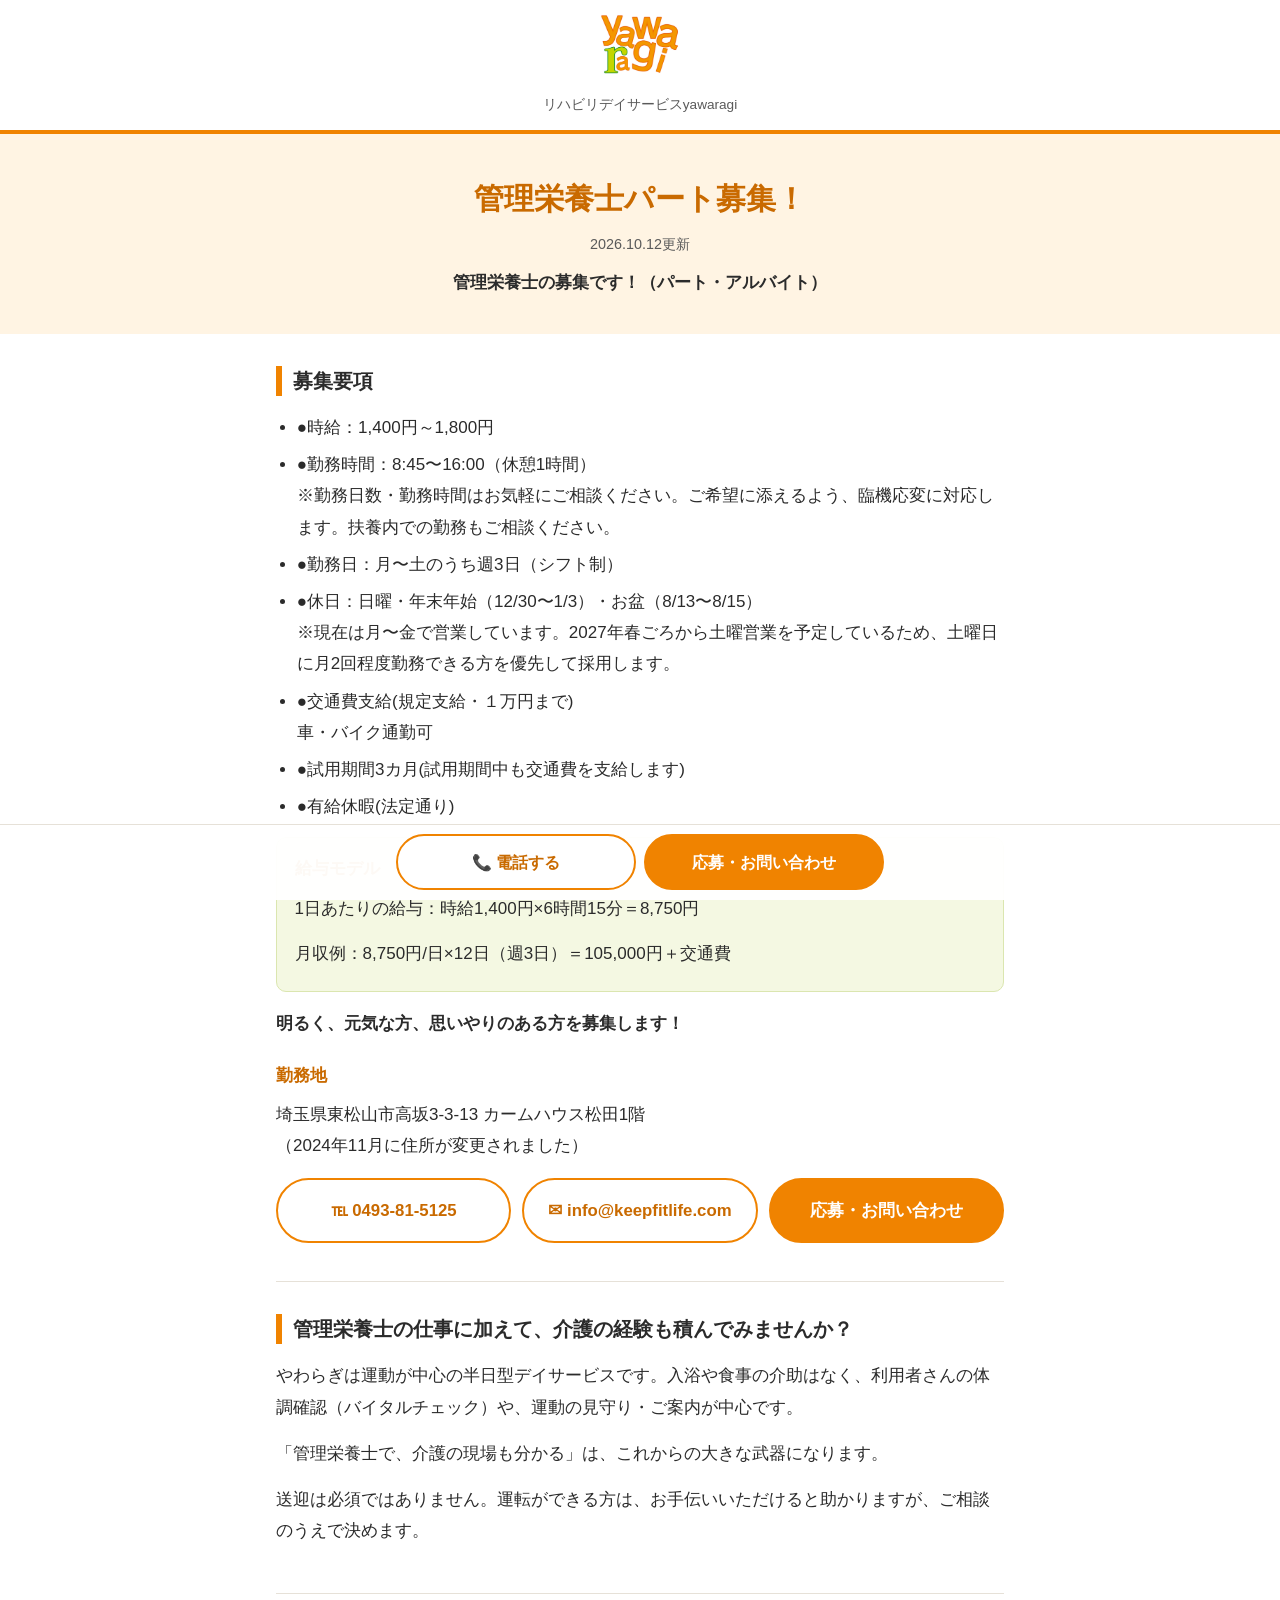
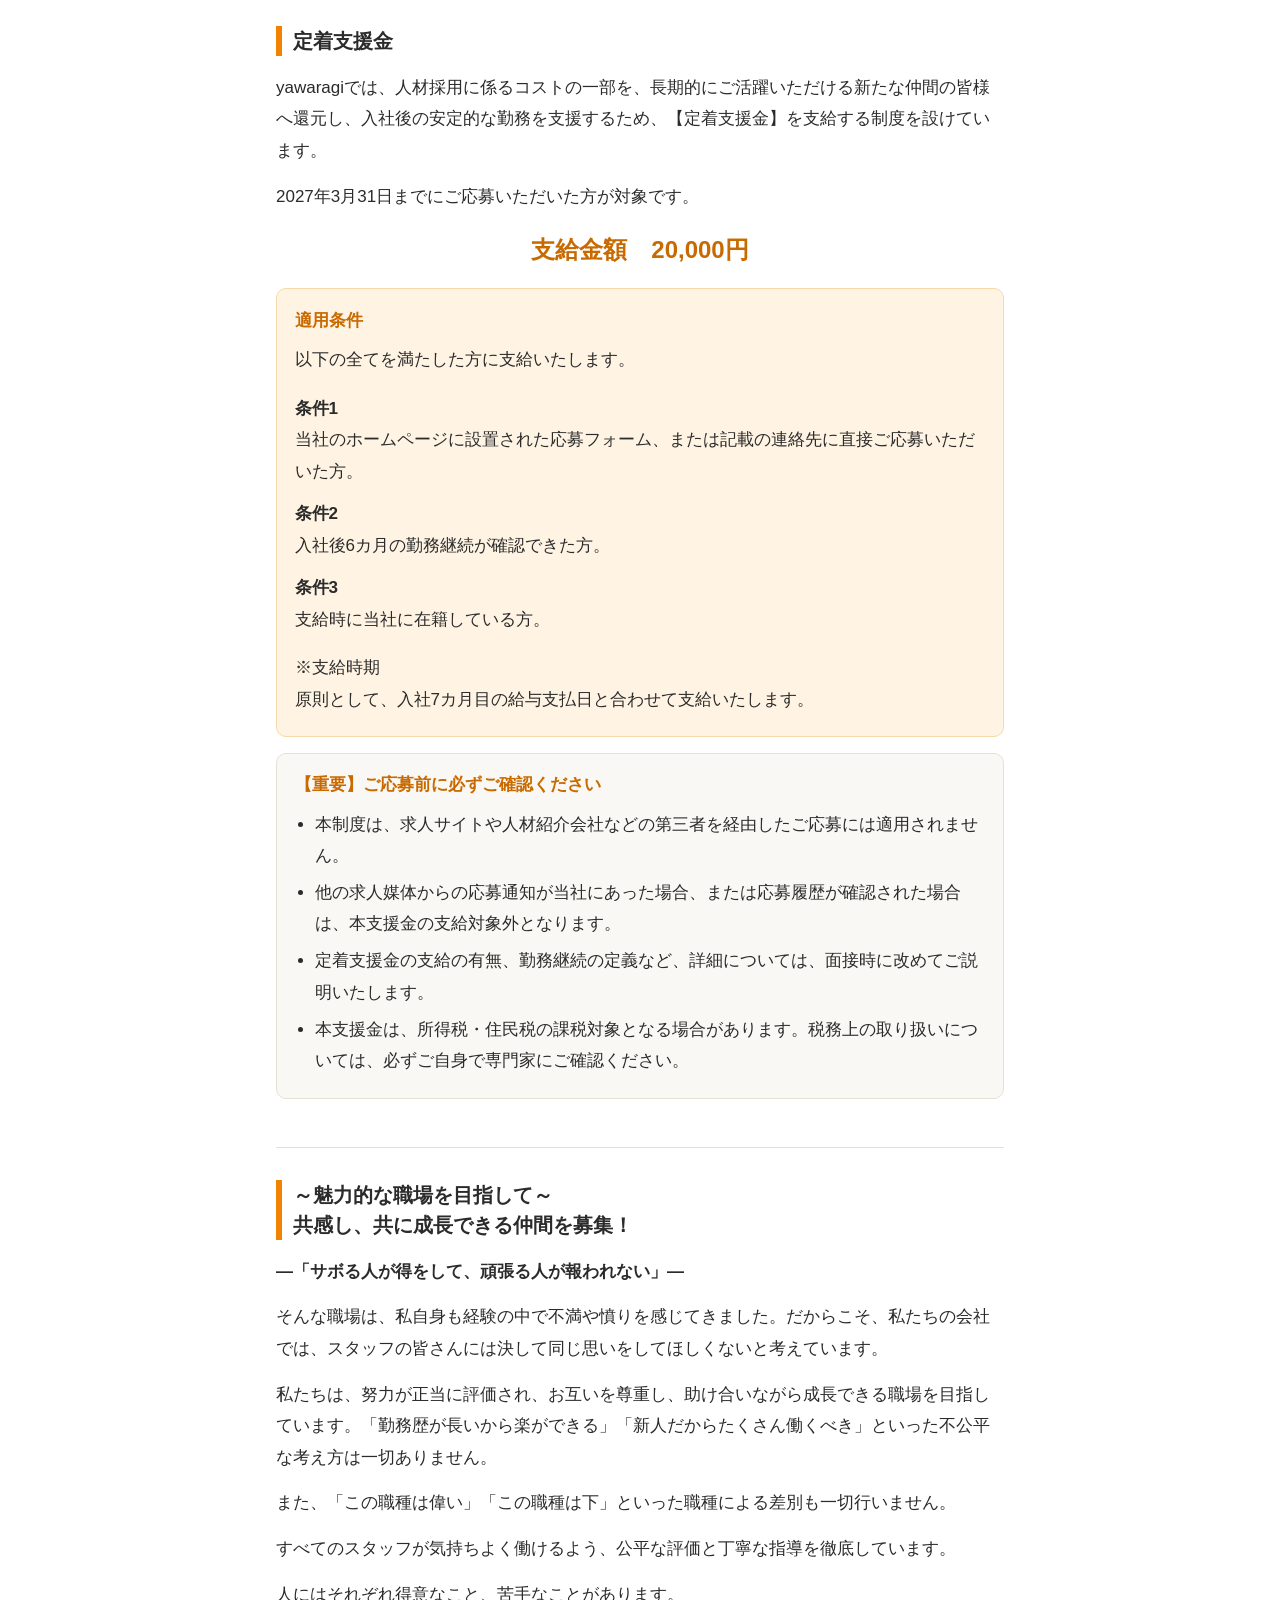
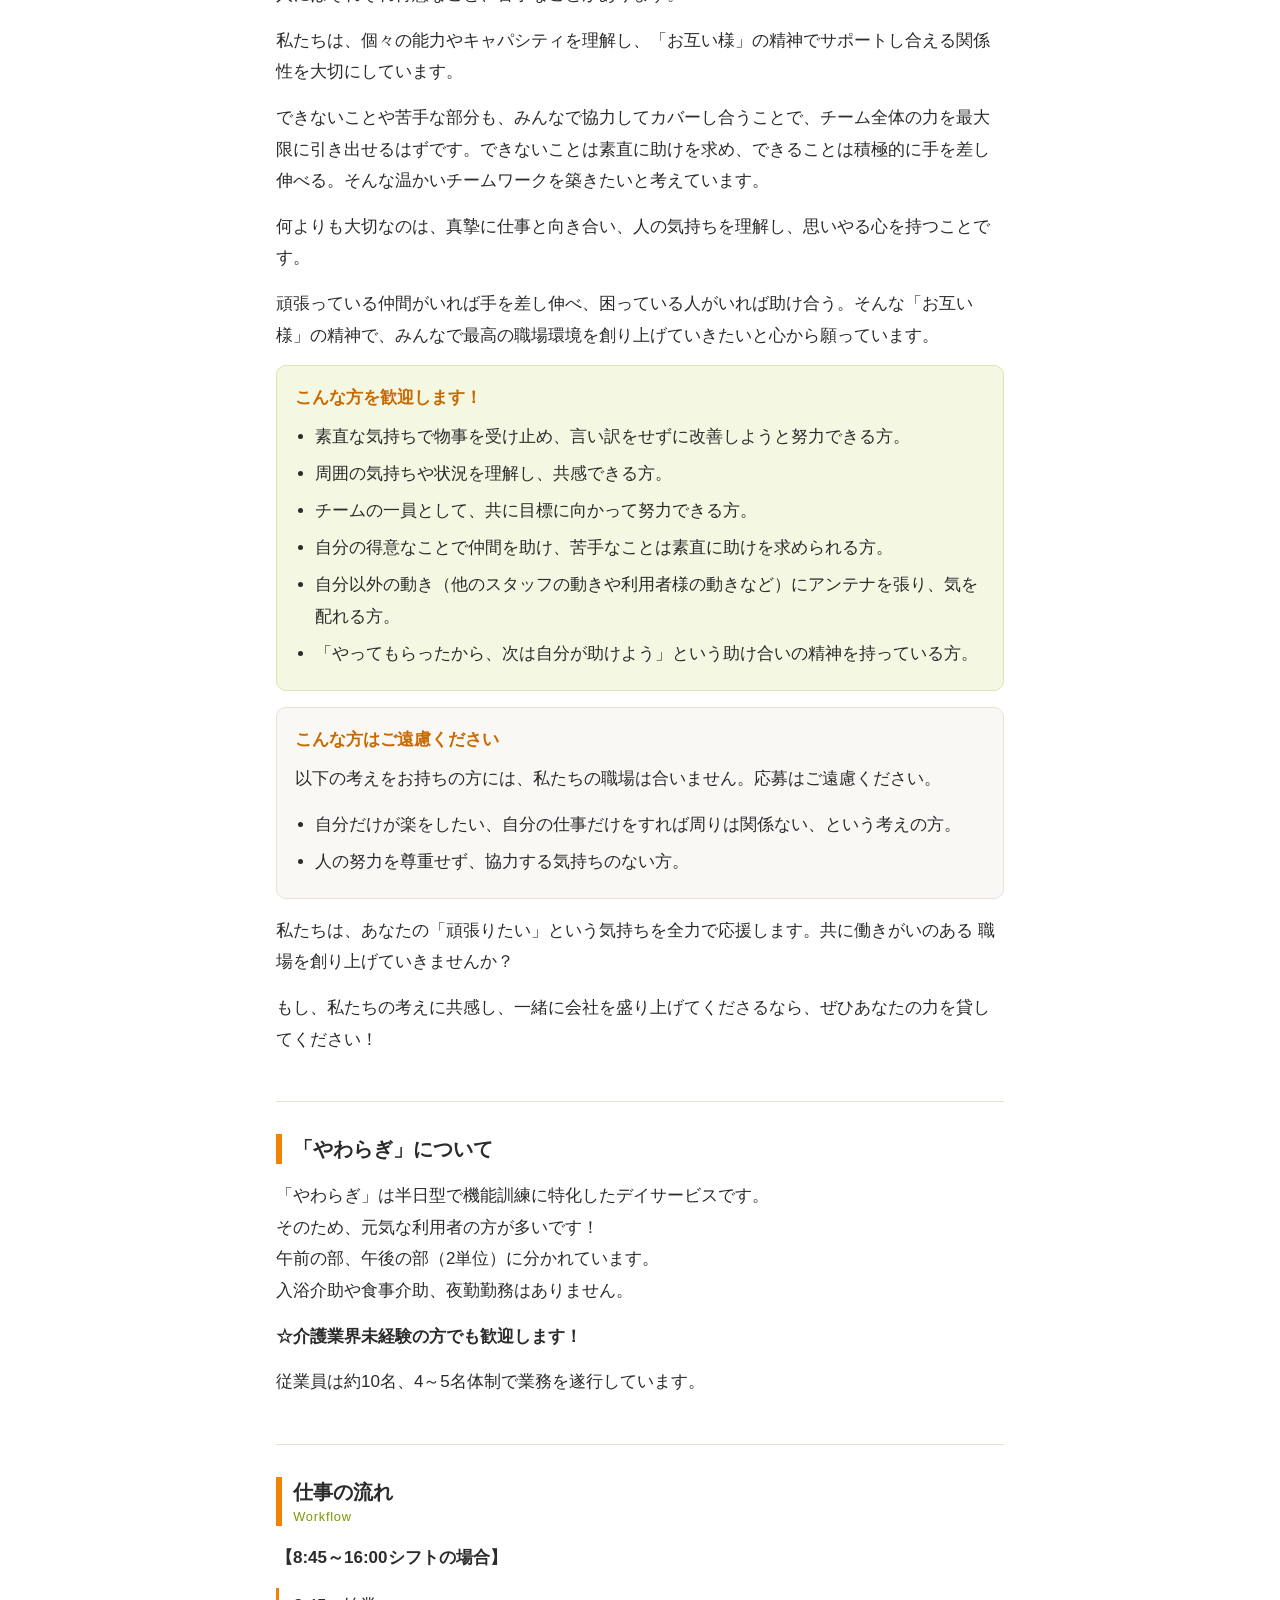
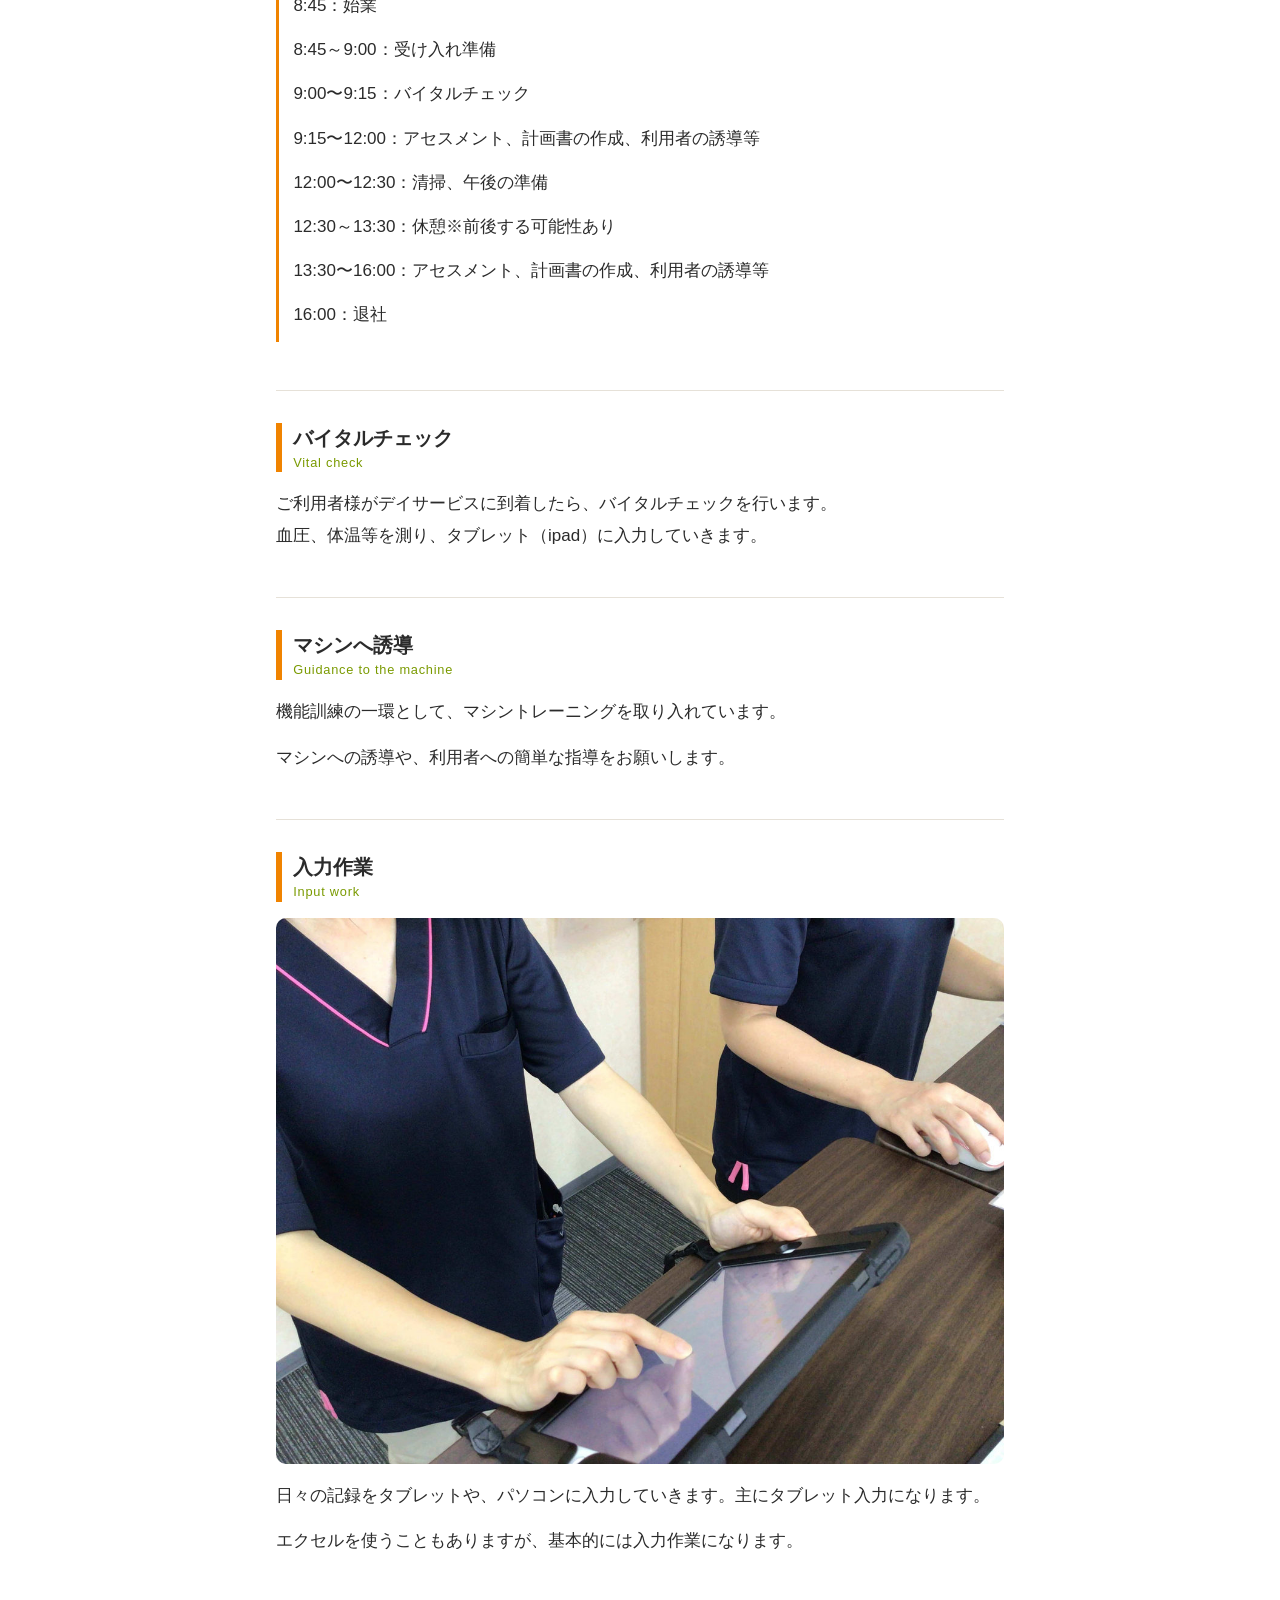
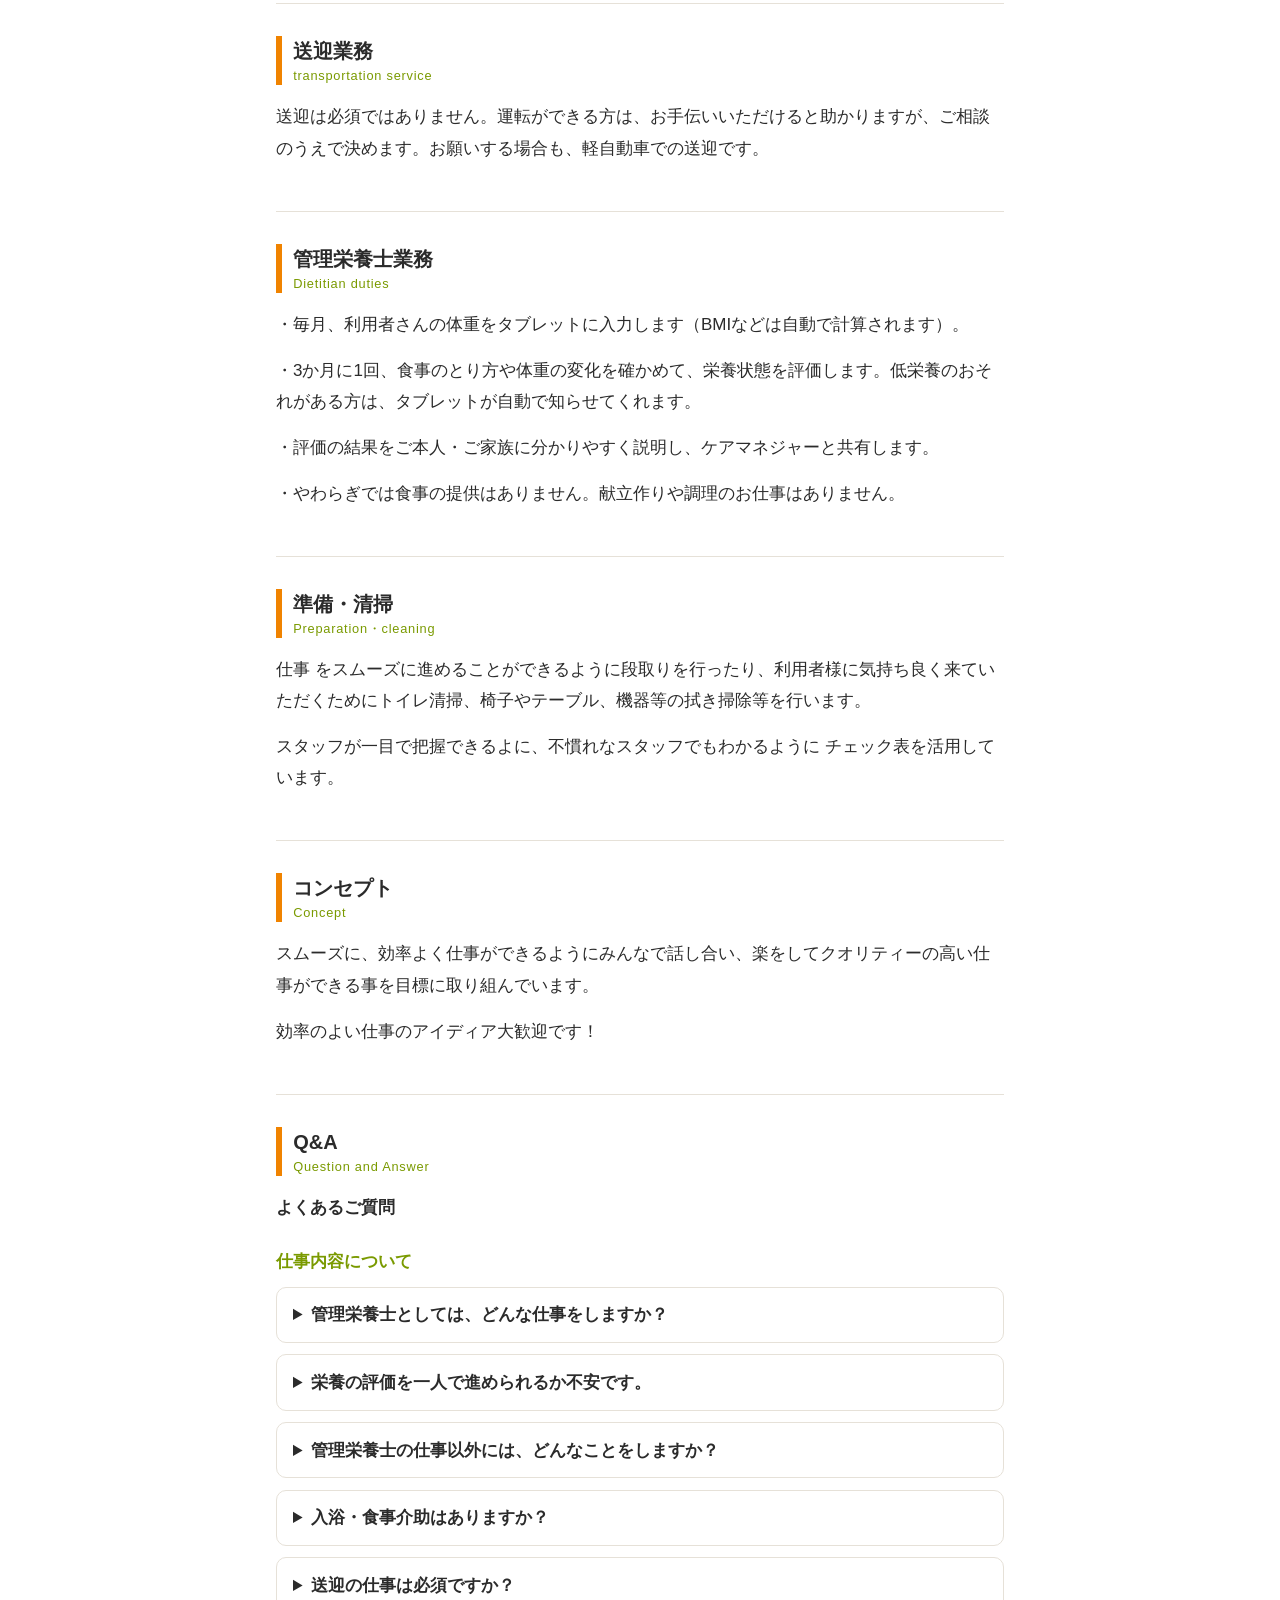
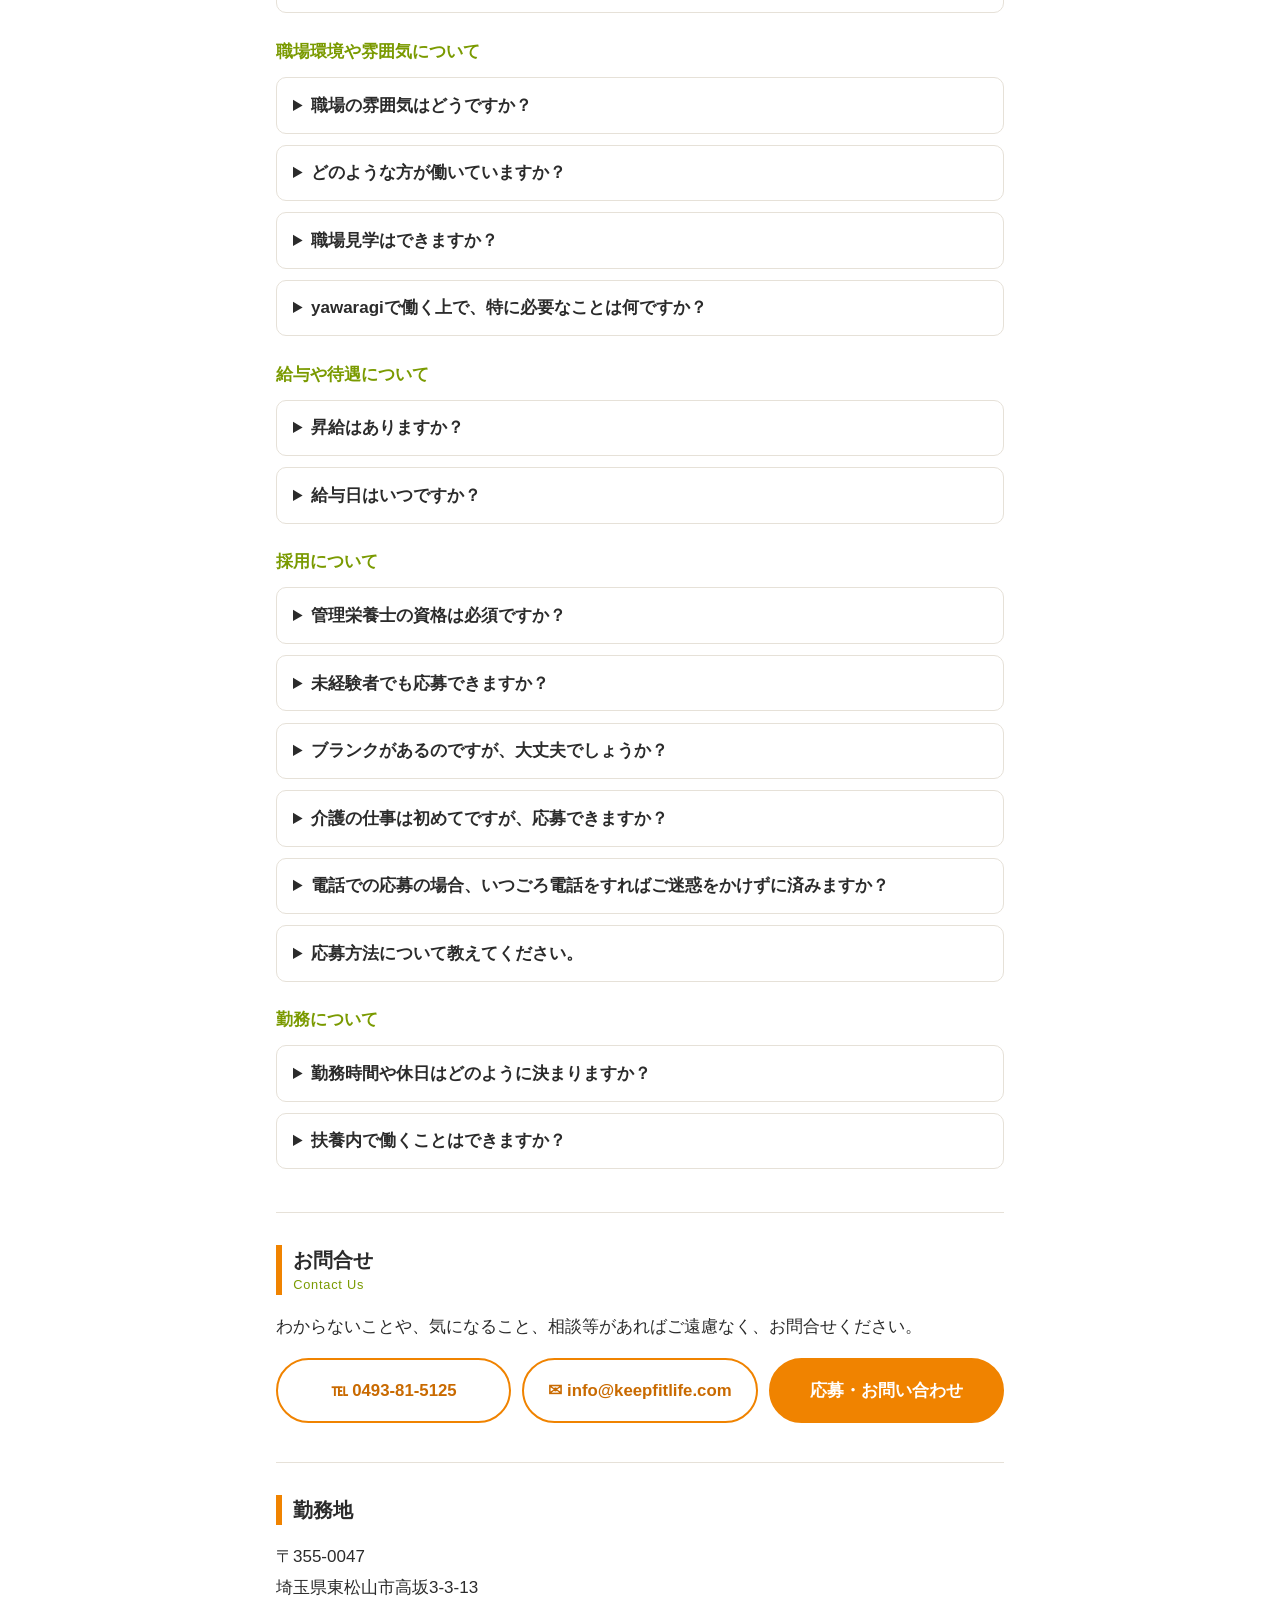
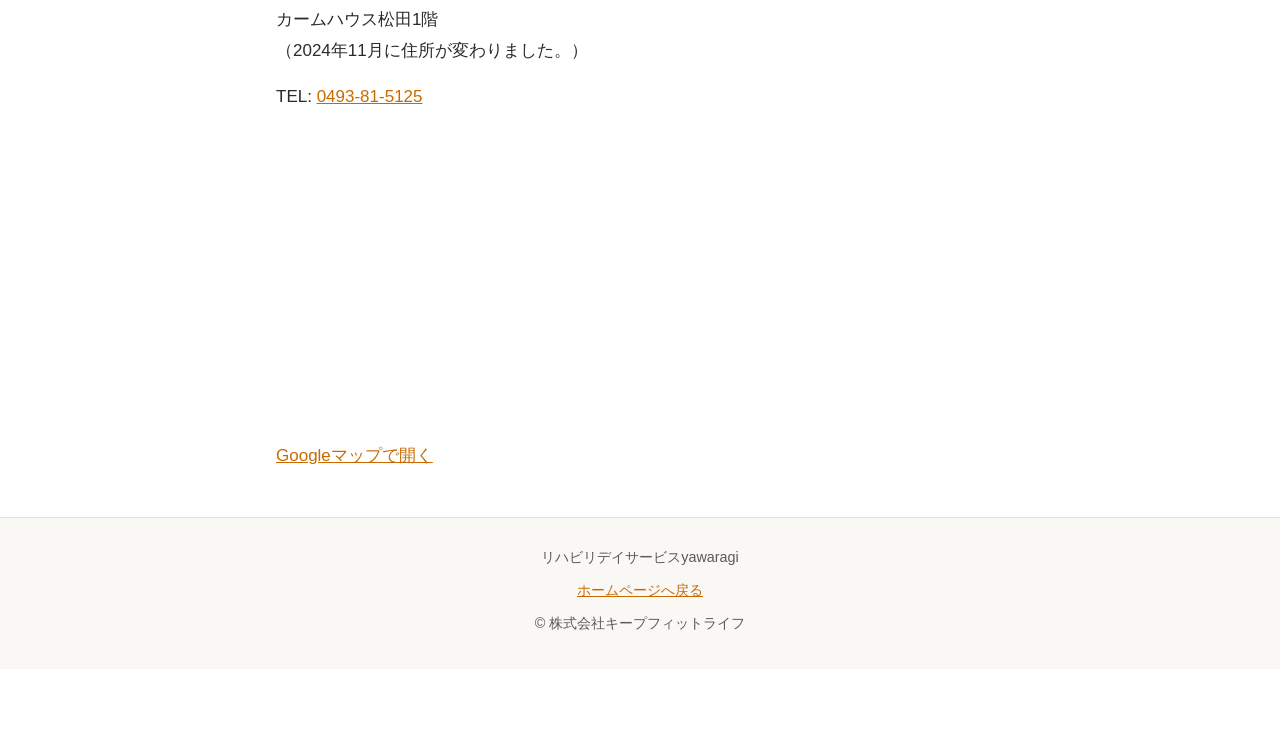
==== commit 5a2bcdf0: "管理栄養士の定着支援金を2万円に、更新日を2026.10.12に。応募方法のQ&Aに応募フォームを追記 Co-Authored-By: Claude Sonnet 5.5 <noreply@anthr" ====
--- a/jobs/kanri-eiyo-shi-part-job/index.html
+++ b/jobs/kanri-eiyo-shi-part-job/index.html
@@ -52,7 +52,7 @@
 
 <div class="hero">
   <h1>管理栄養士パート募集！</h1>
-  <p class="updated">2024.04.12更新</p>
+  <p class="updated">2026.10.12更新</p>
   <p class="lead">管理栄養士の募集です！（パート・アルバイト）</p>
 </div>
 
@@ -96,7 +96,7 @@
     <h2>定着支援金</h2>
     <p>yawaragiでは、人材採用に係るコストの一部を、長期的にご活躍いただける新たな仲間の皆様へ還元し、入社後の安定的な勤務を支援するため、【定着支援金】を支給する制度を設けています。</p>
     <p>2027年3月31日までにご応募いただいた方が対象です。</p>
-    <p class="amount">支給金額　50,000円</p>
+    <p class="amount">支給金額　20,000円</p>
     <div class="box orange">
       <h3>適用条件</h3>
       <p>以下の全てを満たした方に支給いたします。</p>
@@ -379,7 +379,7 @@
     <details>
       <summary>応募方法について教えてください。</summary>
       <div class="a">
-        <p>電話またはメールにてご応募ください。 面接の日時を調整させていただきます。</p>
+        <p>電話またはメールにてご応募ください。 <a href="https://www.keepfitlife-yawaragi.com/jobs/recruit-reserve">ホームページの応募フォーム</a>からもご応募いただけます。 面接の日時を調整させていただきます。</p>
       </div>
     </details>
 
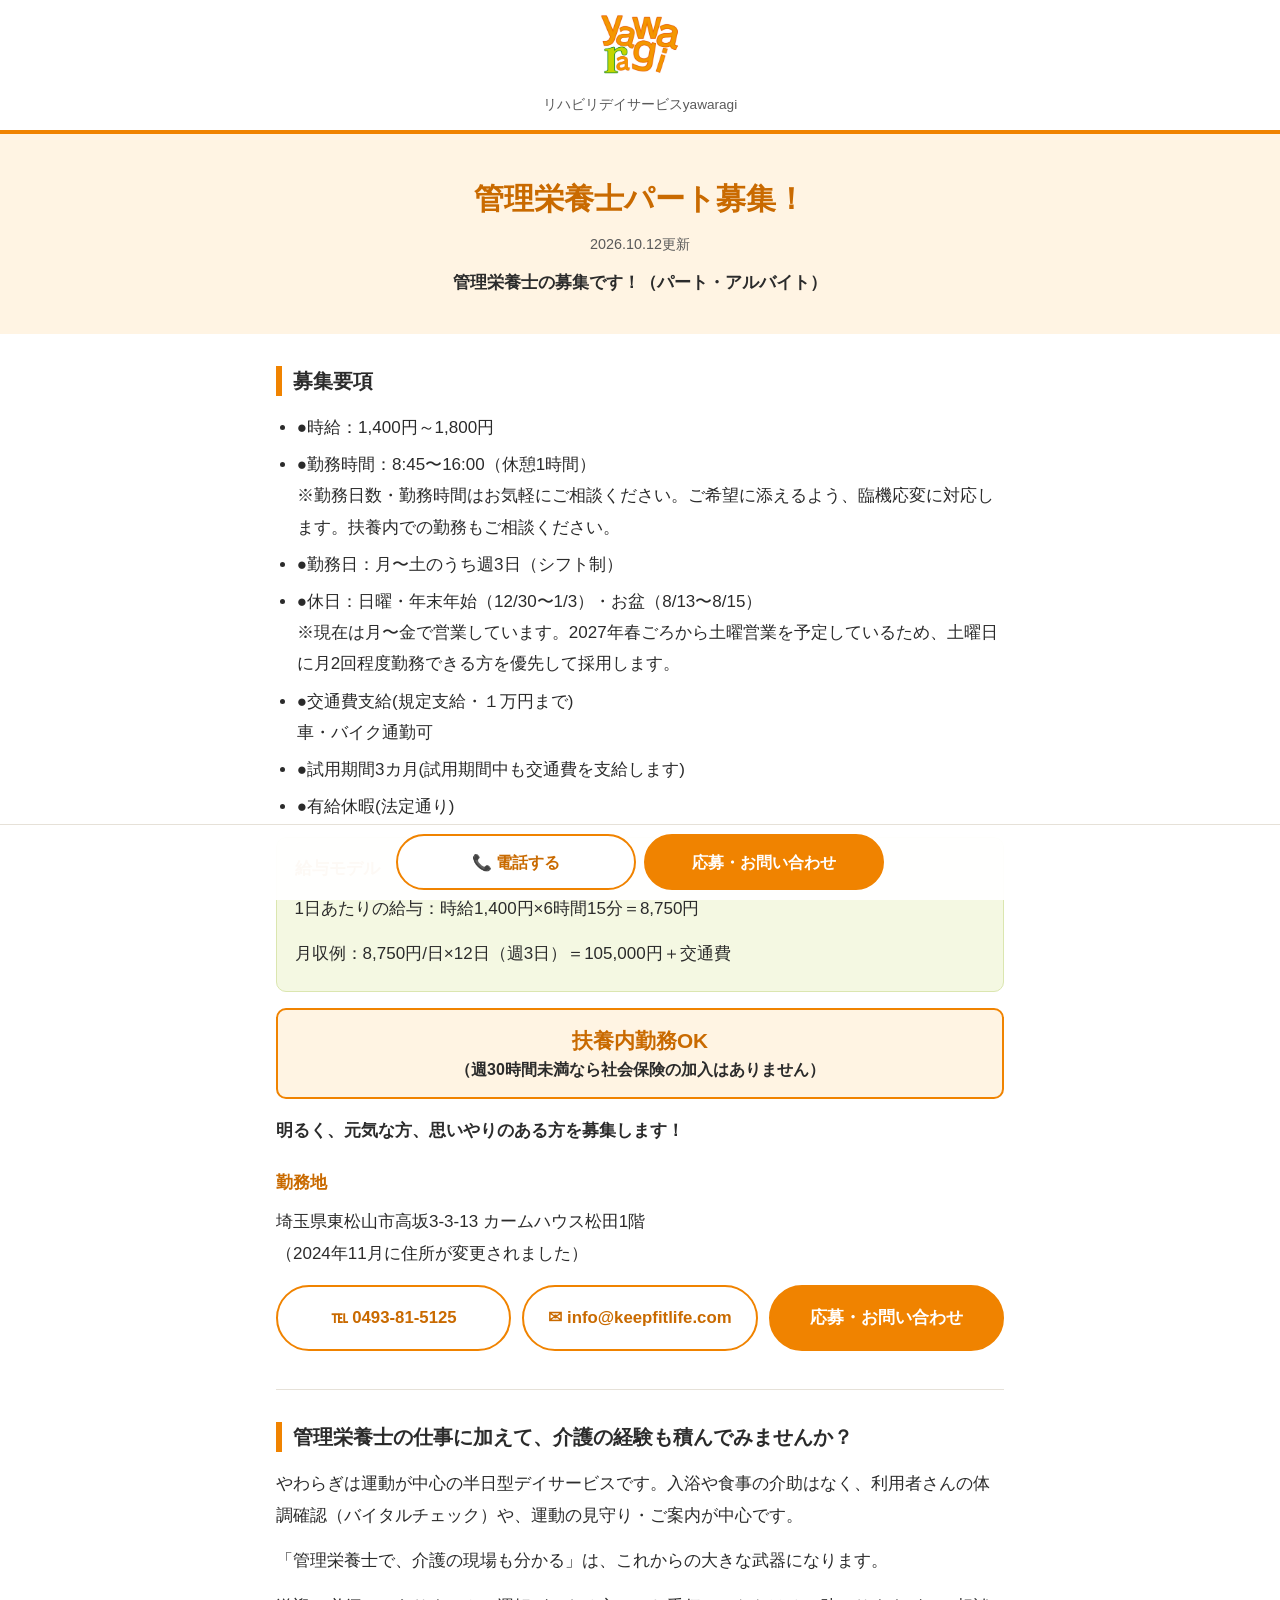
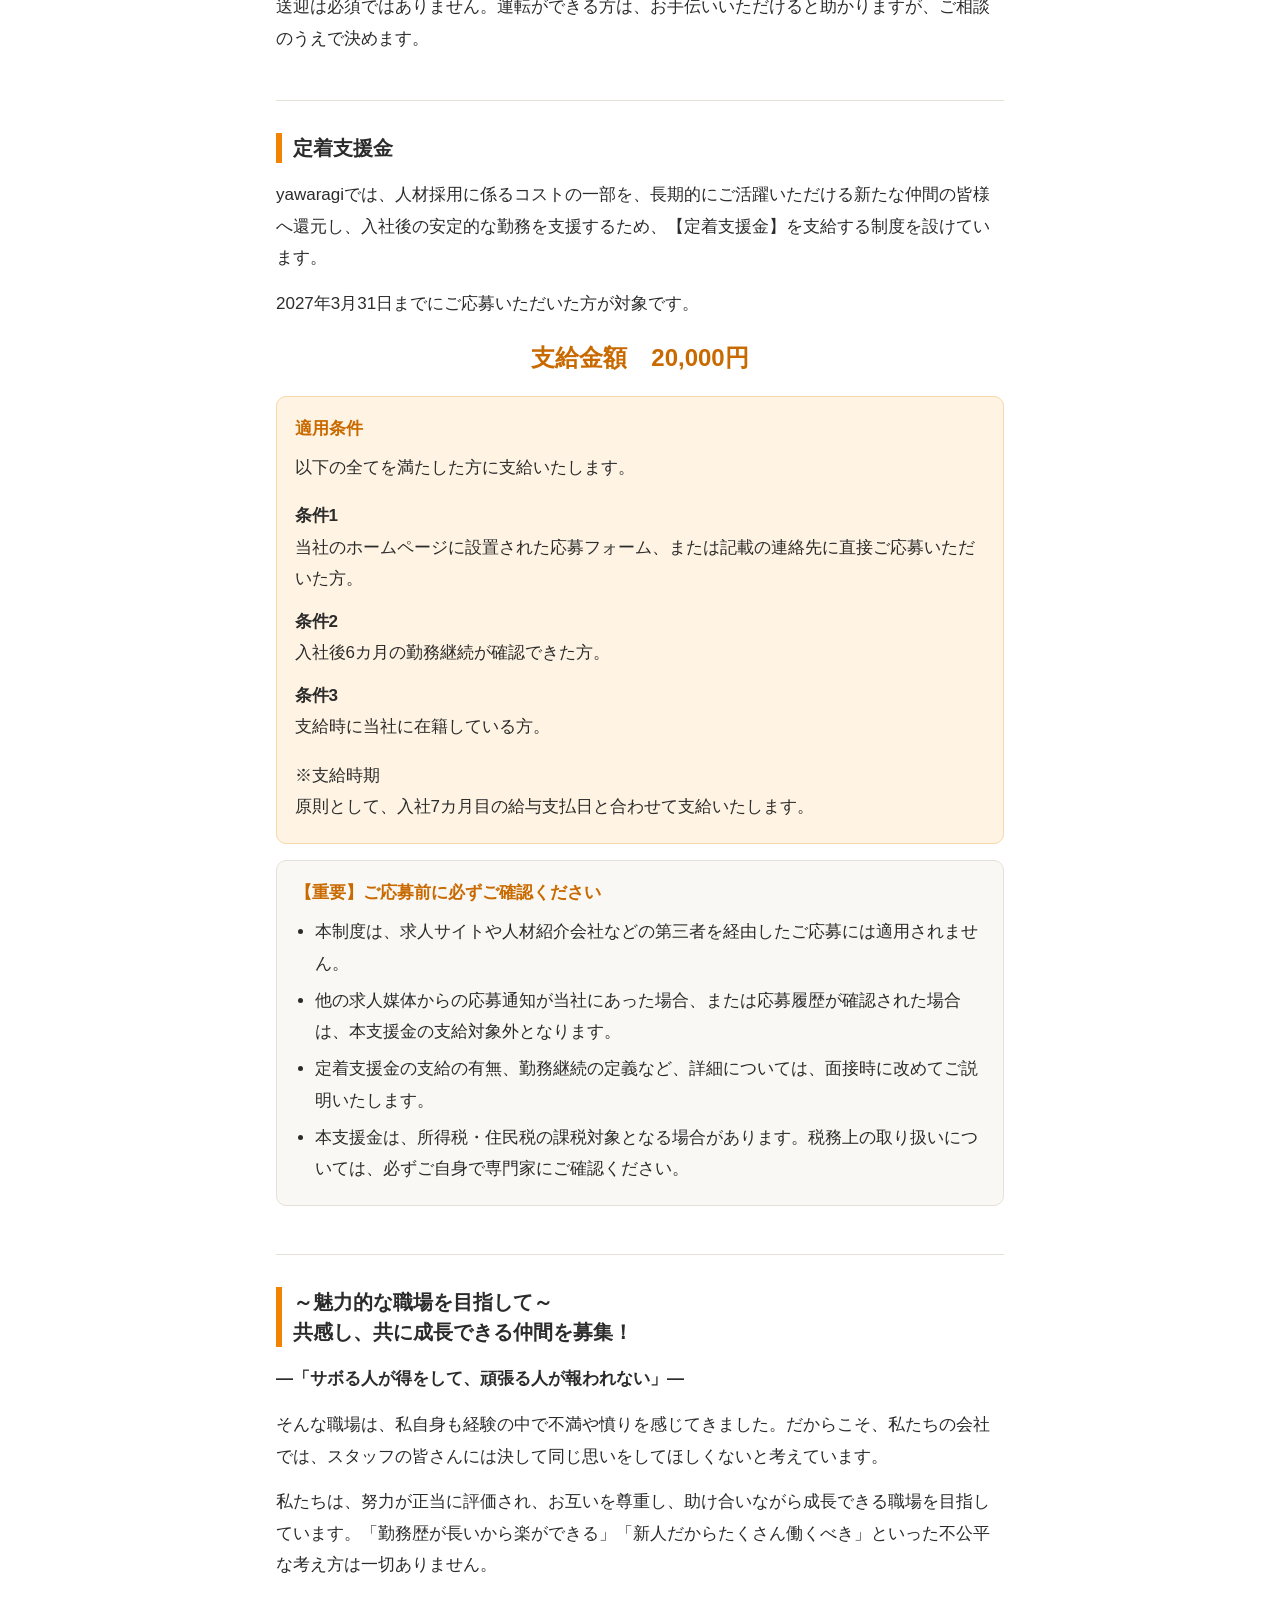
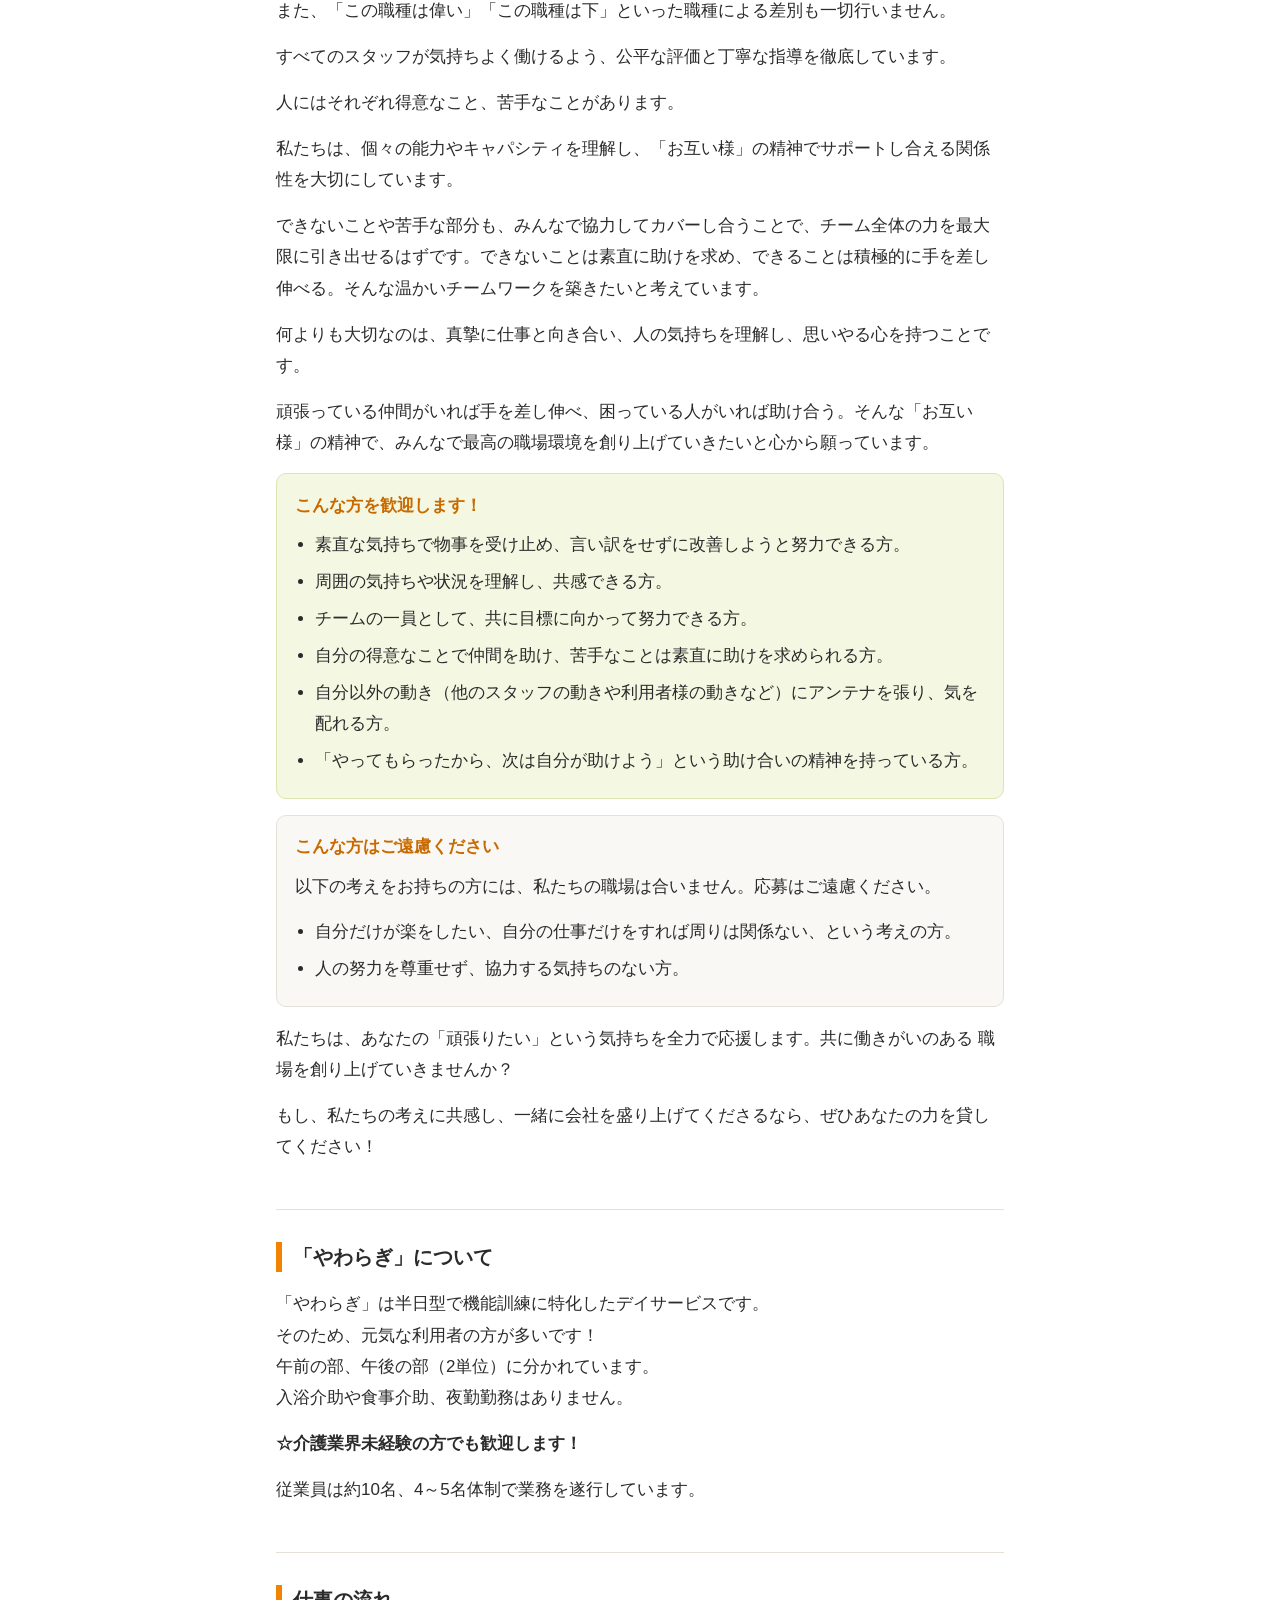
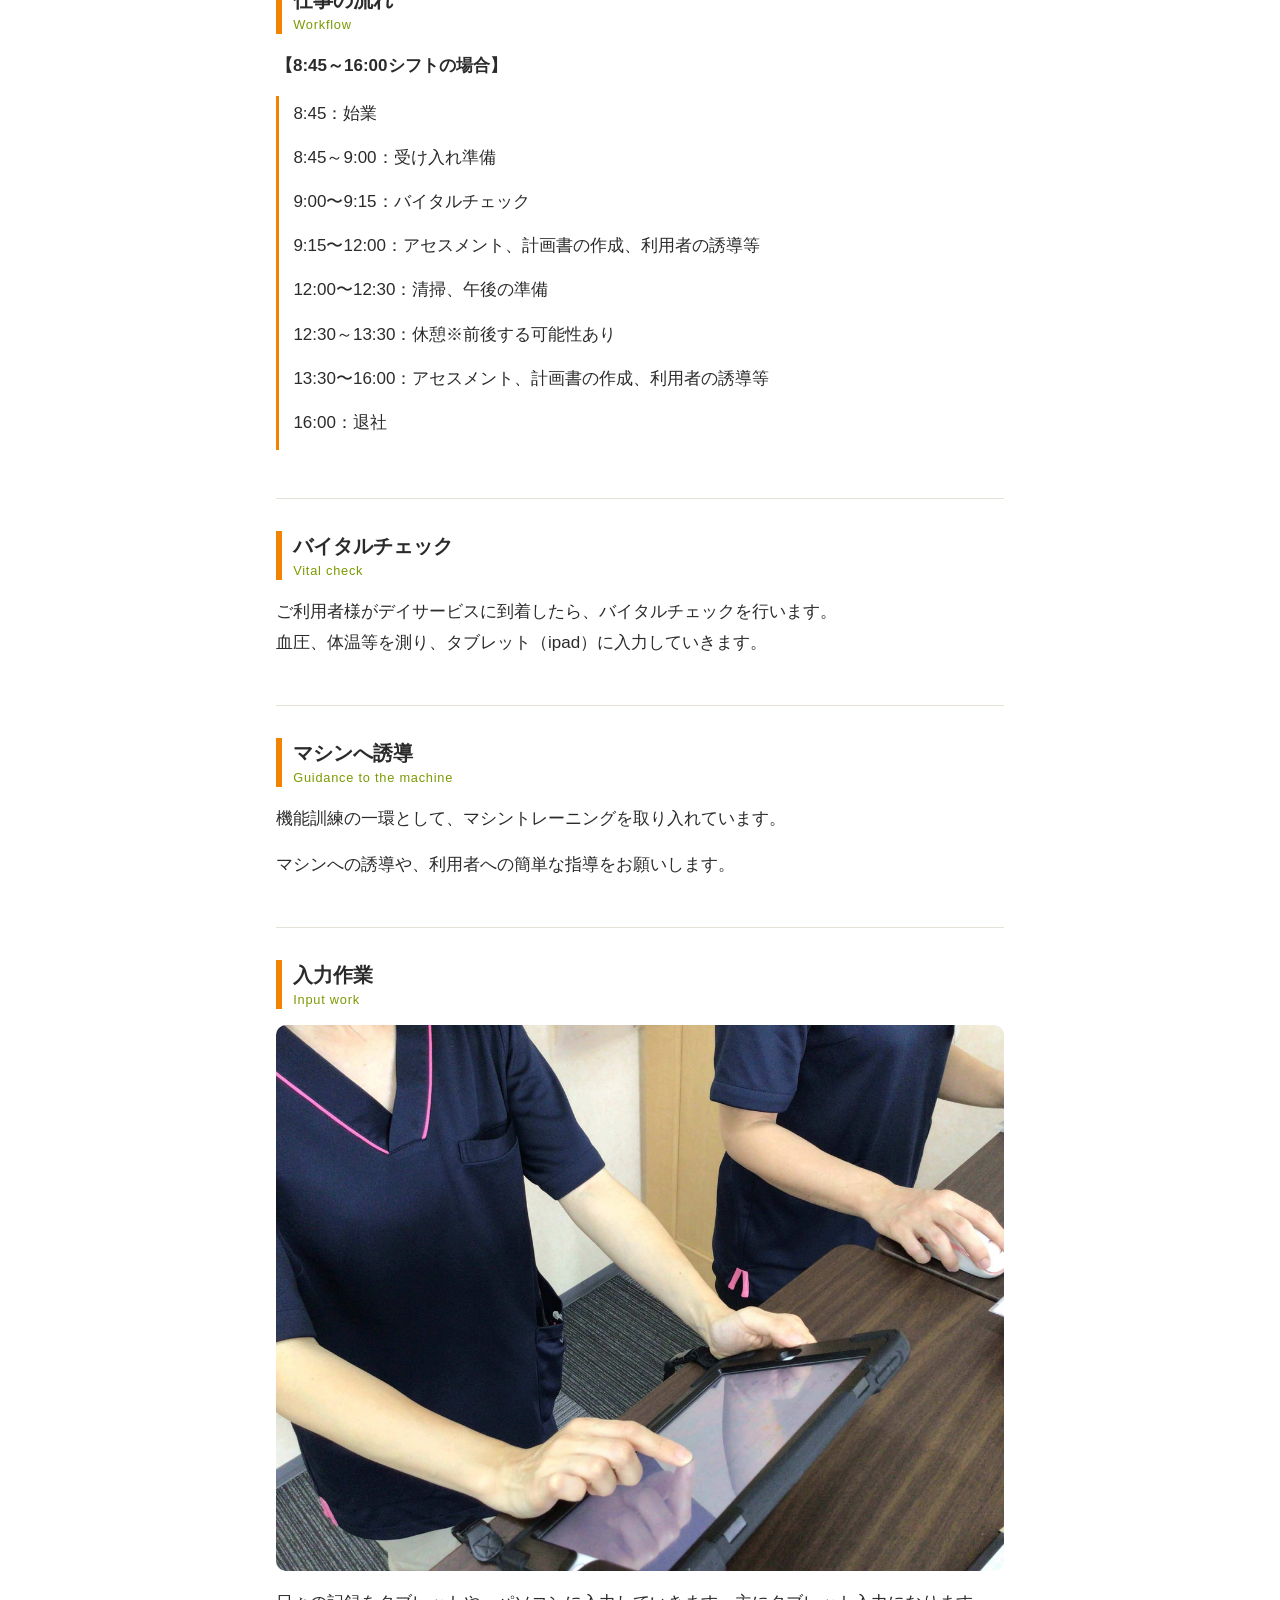
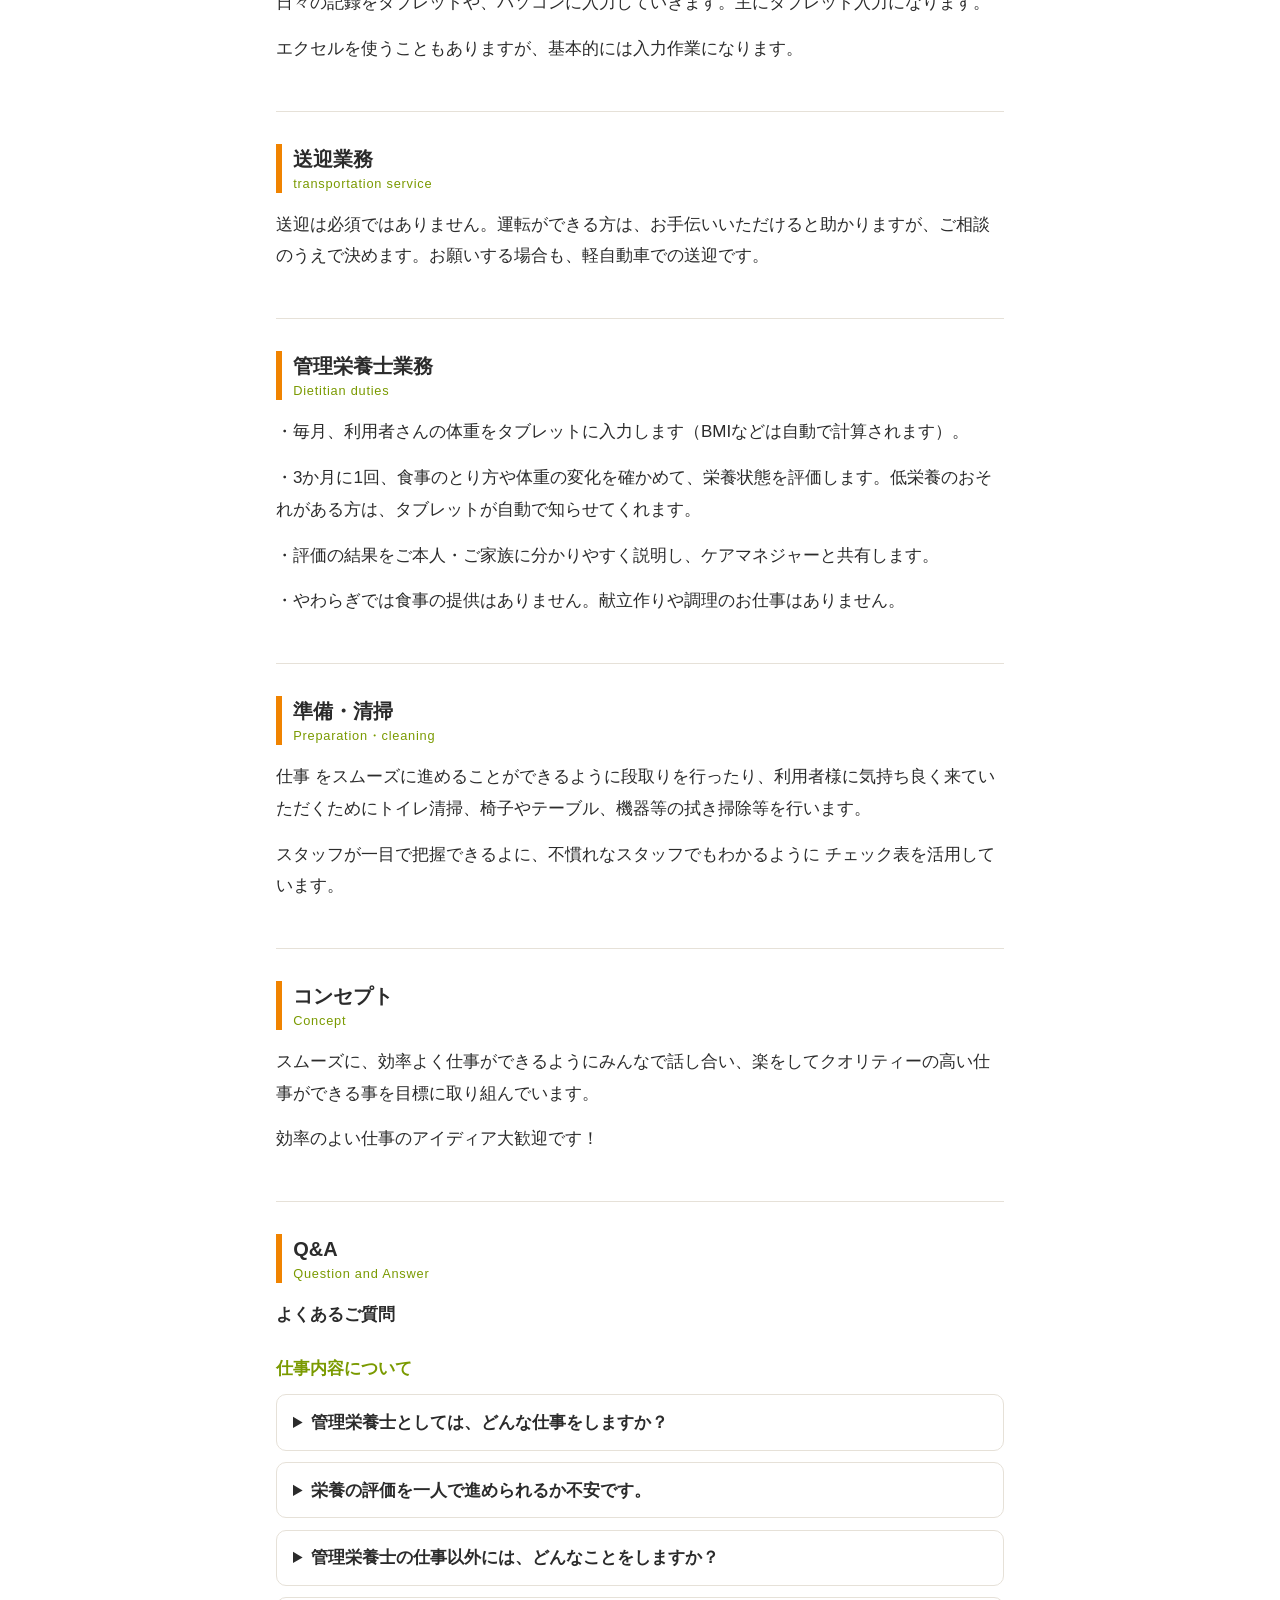
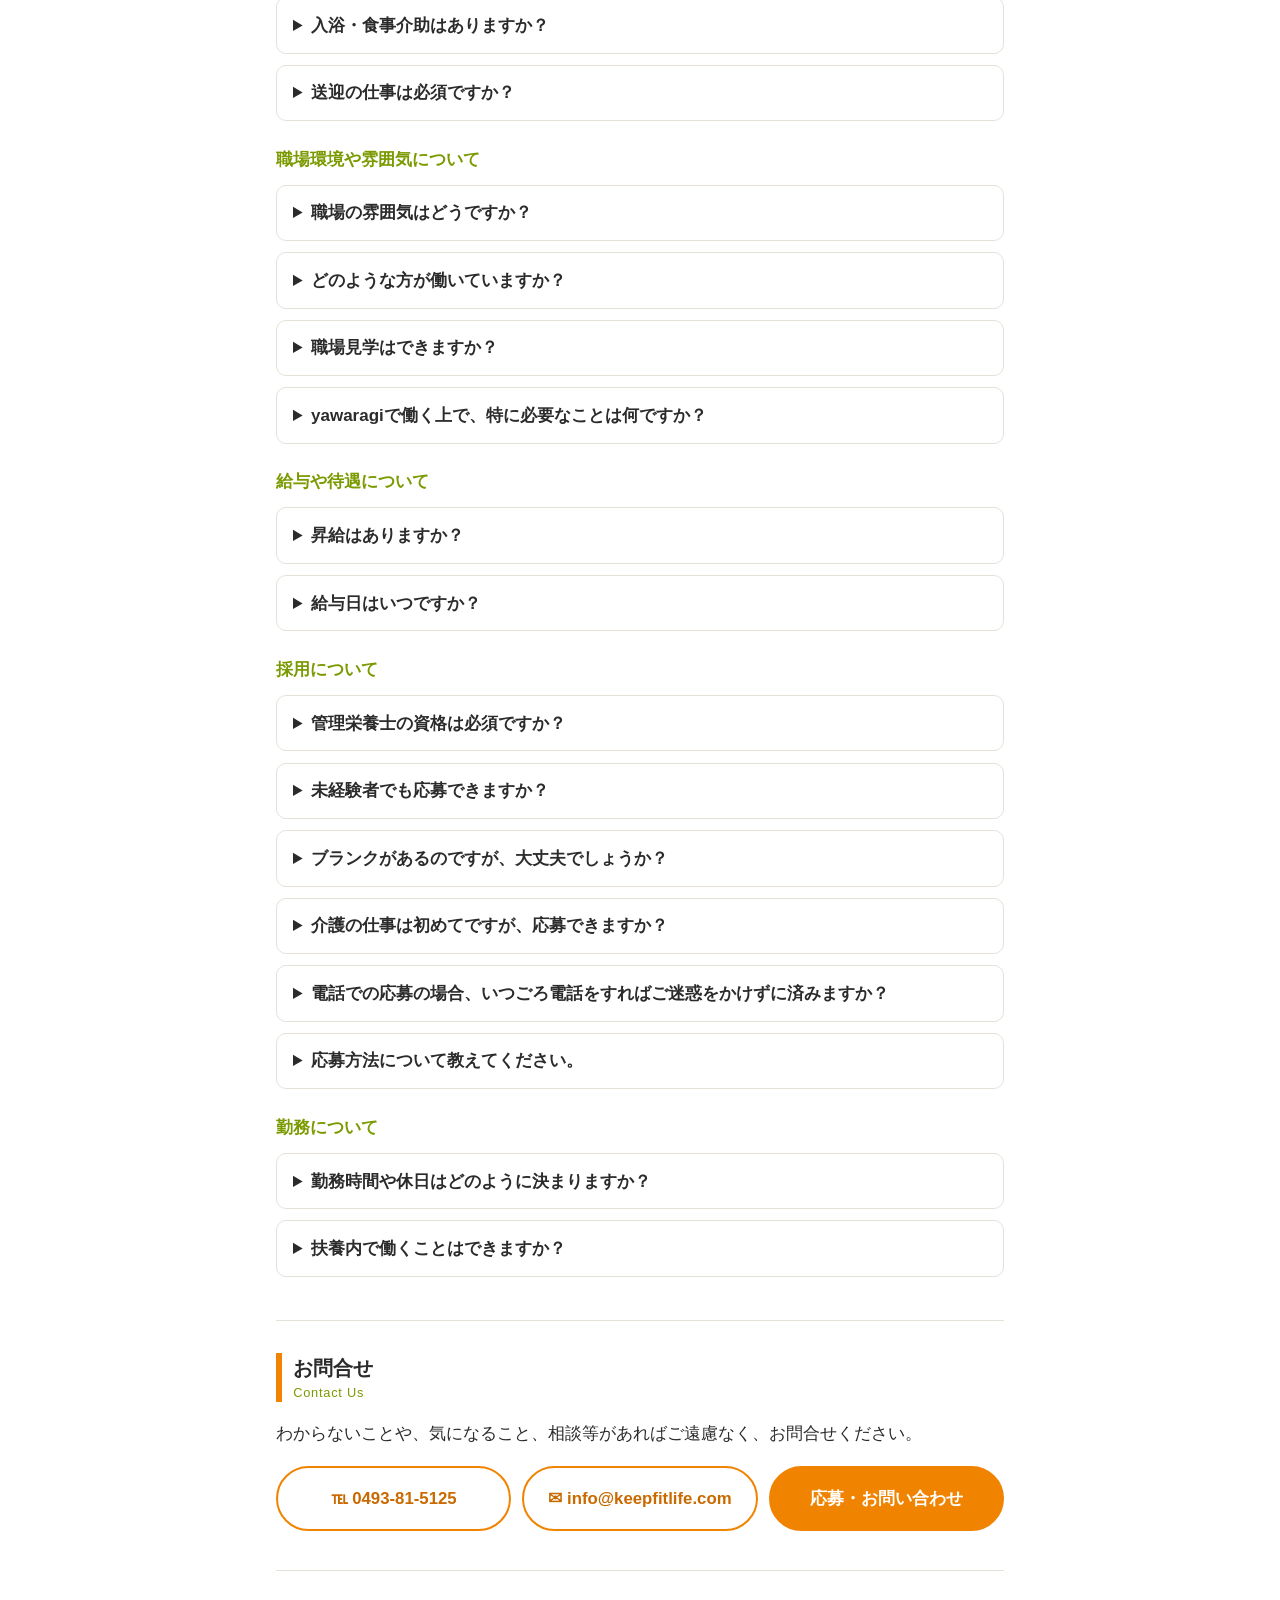
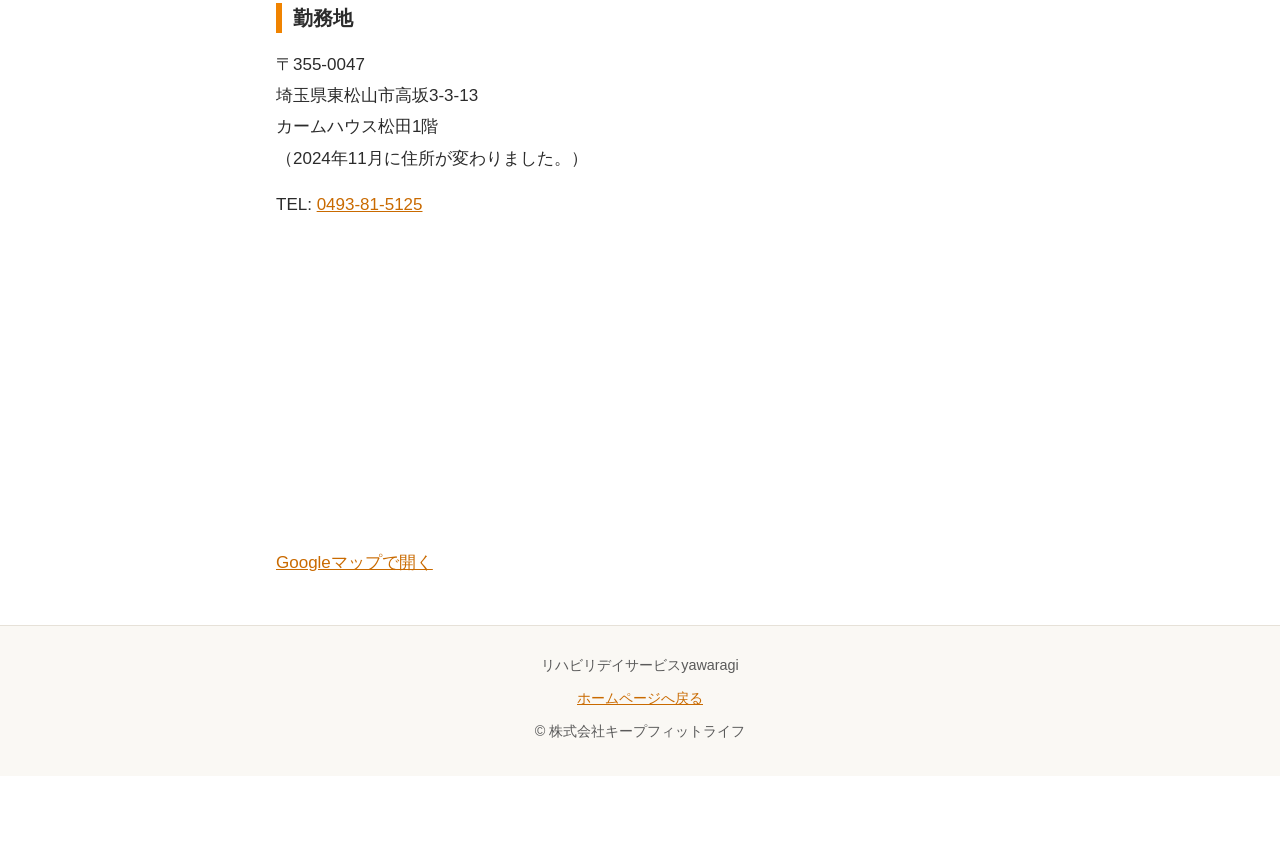
==== commit 3ccc76b6: "求人ページ2枚：扶養内勤務OKの枠とQ&Aを追加、スマホ幅で字を大きく（本文18px） Co-Authored-By: Claude Sonnet 5.5 <noreply@anthropic.com" ====
--- a/jobs/kanri-eiyo-shi-part-job/index.html
+++ b/jobs/kanri-eiyo-shi-part-job/index.html
@@ -74,6 +74,7 @@
       <p>1日あたりの給与：時給1,400円×6時間15分＝8,750円</p>
       <p>月収例：8,750円/日×12日（週3日）＝105,000円＋交通費</p>
     </div>
+    <p class="fuyou">扶養内勤務OK<span>（週30時間未満なら社会保険の加入はありません）</span></p>
     <p><b>明るく、元気な方、思いやりのある方を募集します！</b></p>
 
     <h3>勤務地</h3>
@@ -393,7 +394,7 @@
     <details>
       <summary>扶養内で働くことはできますか？</summary>
       <div class="a">
-        <p>はい、ご相談ください。扶養内で働きたい方は、勤務日数や時間を調整します。</p>
+        <p>はい、ご相談ください。扶養内で働きたい方は、勤務日数や時間を調整します。週30時間未満の勤務であれば、社会保険の加入はありません。</p>
       </div>
     </details>
   </section>
--- a/assets/jobs.css
+++ b/assets/jobs.css
@@ -178,6 +178,42 @@
 }
 .fixed-cta .btn { padding: 0.7rem 0.4rem; font-size: 1rem; }
 
+.fuyou {
+  margin: 0 0 1rem;
+  padding: 0.9rem 1rem;
+  border: 2px solid var(--orange);
+  border-radius: 10px;
+  background: var(--orange-soft);
+  color: var(--orange-dark);
+  font-size: 1.3rem;
+  font-weight: 700;
+  line-height: 1.6;
+  text-align: center;
+}
+.fuyou span { display: block; font-size: 1rem; color: var(--text); }
+
+/* スマホ：シニアの方にも読みやすい大きさ（rem を18px基準に） */
+@media (max-width: 600px) {
+  html { font-size: 18px; }
+  body { font-size: 1rem; line-height: 1.8; padding-bottom: 6rem; }
+  header.site-header p { font-size: 0.9rem; }
+  .hero h1 { font-size: 1.5rem; }
+  .hero .updated { font-size: 0.9rem; }
+  h2 { font-size: 1.4rem; }
+  h2 .en { font-size: 0.9rem; }
+  h3 { font-size: 1.2rem; line-height: 1.7; }
+  .faq-cat { font-size: 1.2rem; }
+  .big { font-size: 1.4rem; }
+  .shien .amount { font-size: 1.6rem; }
+  details summary { font-size: 1.05rem; line-height: 1.7; padding: 1rem; }
+  .btn { font-size: 1.1rem; padding: 1.1rem 1rem; min-height: 3.4rem; }
+  .fixed-cta { grid-template-columns: 1fr 1.5fr; }
+  .fixed-cta .btn { font-size: 1.05rem; padding: 0.8rem 0.4rem; min-height: 3.4rem; white-space: nowrap; }
+  .fuyou { font-size: 1.35rem; }
+  .fuyou span { font-size: 1rem; }
+  footer { font-size: 0.9rem; }
+}
+
 @media (min-width: 720px) {
   body { font-size: 17px; }
   .hero { padding: 2.6rem 1rem 2.2rem; }
